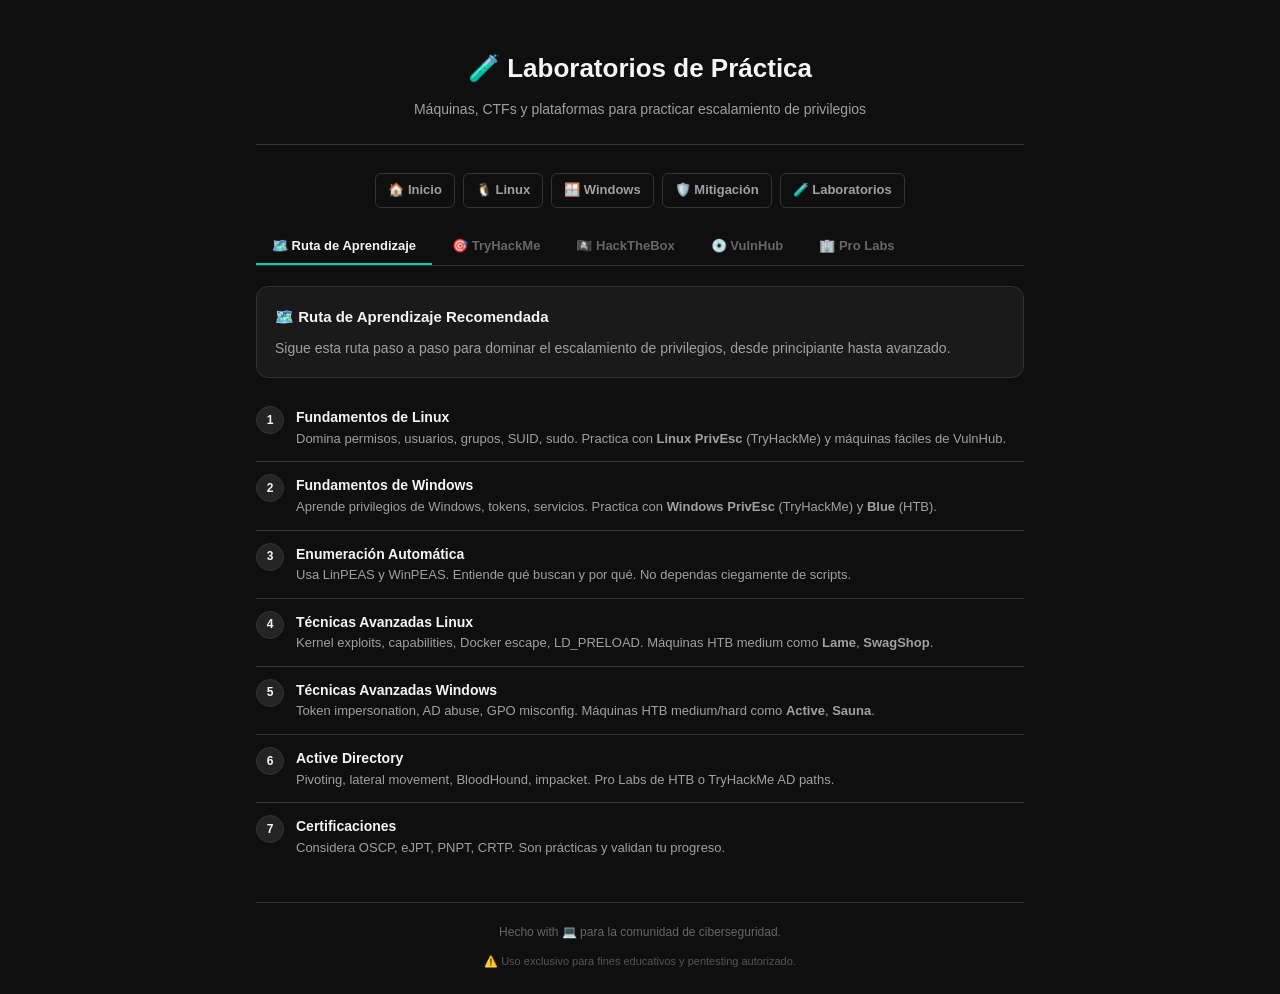
==== labs.html @ 5ee4c2f2 "Add files via upload" ====
<!DOCTYPE html>
<html lang="es">
<head>
  <meta charset="UTF-8">
  <meta name="viewport" content="width=device-width, initial-scale=1.0">
  <title>Laboratorios de Práctica — Escalamiento de Privilegios</title>
  <style>
    :root {
      --bg: #0f0f0f; --surface: #1a1a1a; --surface-2: #242424; --border: #333;
      --text-primary: #f5f5f5; --text-secondary: #a0a0a0; --text-tertiary: #666;
      --accent: #00d4aa; --danger: #ff6b6b; --warning: #f5a623; --positive: #00d4aa;
      --chart-1: #4dabf7; --chart-2: #ff6b6b; --chart-3: #51cf66; --chart-4: #be4bdb;
      --font-sans: -apple-system, BlinkMacSystemFont, "Segoe UI", Roboto, sans-serif;
      --font-mono: "SF Mono", "Fira Code", Consolas, monospace;
    }
    * { box-sizing: border-box; margin: 0; padding: 0; }
    body { font-family: var(--font-sans); background: var(--bg); color: var(--text-primary); line-height: 1.6; min-height: 100vh; }
    .container { max-width: 800px; margin: 0 auto; padding: 24px 16px; }
    .header { text-align: center; margin-bottom: 28px; padding: 24px 0; border-bottom: 1px solid var(--border); }
    .header h1 { font-size: 26px; font-weight: 800; }
    .header p { margin-top: 8px; color: var(--text-secondary); font-size: 14px; }
    .nav { display: flex; gap: 8px; justify-content: center; flex-wrap: wrap; margin-bottom: 20px; }
    .nav a { color: var(--text-secondary); text-decoration: none; font-size: 13px; font-weight: 600; padding: 6px 12px; border-radius: 6px; border: 1px solid var(--border); transition: all 0.15s; }
    .nav a:hover { color: var(--text-primary); background: var(--surface); border-color: var(--accent); }
    .card { border: 1px solid var(--border); border-radius: 12px; padding: 18px; margin-bottom: 12px; background: var(--surface); }
    .card-title { font-weight: 700; font-size: 15px; margin-bottom: 8px; display: flex; align-items: center; gap: 10px; }
    .card-desc { font-size: 14px; color: var(--text-secondary); line-height: 1.6; }
    .card code { font-family: var(--font-mono); background: var(--surface-2); padding: 2px 6px; border-radius: 4px; font-size: 12px; color: var(--accent); }
    .badge { display: inline-flex; align-items: center; gap: 4px; padding: 4px 10px; border-radius: 6px; font-size: 11px; font-weight: 700; border: 1px solid var(--border); margin-right: 4px; margin-bottom: 4px; }
    .badge-green { background: rgba(0,212,170,0.12); color: var(--positive); border-color: rgba(0,212,170,0.3); }
    .badge-orange { background: rgba(245,166,35,0.12); color: var(--warning); border-color: rgba(245,166,35,0.3); }
    .badge-red { background: rgba(255,107,107,0.12); color: var(--danger); border-color: rgba(255,107,107,0.3); }
    .badge-blue { background: rgba(77,171,247,0.12); color: var(--chart-1); border-color: rgba(77,171,247,0.3); }
    .badge-purple { background: rgba(190,75,219,0.12); color: var(--chart-4); border-color: rgba(190,75,219,0.3); }
    .lab-item { border: 1px solid var(--border); border-radius: 10px; padding: 16px; margin-bottom: 10px; background: var(--surface); transition: all 0.15s; }
    .lab-item:hover { border-color: var(--accent); }
    .lab-header { display: flex; justify-content: space-between; align-items: flex-start; margin-bottom: 8px; }
    .lab-name { font-weight: 700; font-size: 14px; }
    .lab-platform { font-size: 11px; font-weight: 600; }
    .lab-desc { font-size: 13px; color: var(--text-secondary); margin-bottom: 8px; }
    .lab-tags { display: flex; flex-wrap: wrap; gap: 4px; }
    .lab-link { color: var(--accent); text-decoration: none; font-size: 12px; font-weight: 600; }
    .lab-link:hover { text-decoration: underline; }
    .roadmap { display: flex; flex-direction: column; gap: 0; margin: 16px 0; }
    .roadmap-step { display: flex; align-items: flex-start; gap: 12px; padding: 12px 0; border-bottom: 1px solid var(--border); }
    .roadmap-step:last-child { border-bottom: none; }
    .roadmap-num { width: 28px; height: 28px; border-radius: 50%; background: var(--surface-2); border: 1px solid var(--border); display: flex; align-items: center; justify-content: center; font-size: 12px; font-weight: 700; flex-shrink: 0; }
    .roadmap-content { flex: 1; }
    .roadmap-title { font-weight: 600; font-size: 14px; }
    .roadmap-desc { font-size: 13px; color: var(--text-secondary); }
    .footer { text-align: center; margin-top: 32px; padding-top: 20px; border-top: 1px solid var(--border); color: var(--text-tertiary); font-size: 12px; }
    .footer a { color: var(--accent); text-decoration: none; }
    .footer a:hover { text-decoration: underline; }
    ::-webkit-scrollbar { width: 8px; height: 8px; }
    ::-webkit-scrollbar-track { background: var(--bg); }
    ::-webkit-scrollbar-thumb { background: var(--border); border-radius: 4px; }
    ::-webkit-scrollbar-thumb:hover { background: #444; }
    .tabs { display: flex; gap: 4px; border-bottom: 1px solid var(--border); margin-bottom: 20px; overflow-x: auto; }
    .tabs::-webkit-scrollbar { display: none; }
    .tab { padding: 10px 16px; font-size: 13px; font-weight: 600; cursor: pointer; border: none; background: transparent; color: var(--text-tertiary); white-space: nowrap; border-bottom: 2px solid transparent; transition: all 0.15s; font-family: inherit; }
    .tab:hover { color: var(--text-secondary); }
    .tab.active { color: var(--text-primary); border-bottom-color: var(--accent); }
    .panel { display: none; animation: fadeIn 0.25s ease; }
    .panel.active { display: block; }
    @keyframes fadeIn { from { opacity: 0; transform: translateY(6px); } to { opacity: 1; transform: translateY(0); } }
  </style>
</head>
<body>
  <div class="container">
    <div class="header">
      <h1>🧪 Laboratorios de Práctica</h1>
      <p>Máquinas, CTFs y plataformas para practicar escalamiento de privilegios</p>
    </div>

    <div class="nav">
      <a href="index.html">🏠 Inicio</a>
      <a href="index.html">🐧 Linux</a>
      <a href="windows-privesc.html">🪟 Windows</a>
      <a href="mitigation.html">🛡️ Mitigación</a>
      <a href="labs.html">🧪 Laboratorios</a>
    </div>

    <div class="tabs">
      <button class="tab active" onclick="switchTab('roadmap')">🗺️ Ruta de Aprendizaje</button>
      <button class="tab" onclick="switchTab('tryhackme')">🎯 TryHackMe</button>
      <button class="tab" onclick="switchTab('htb')">🏴‍☠️ HackTheBox</button>
      <button class="tab" onclick="switchTab('vulnhub')">💿 VulnHub</button>
      <button class="tab" onclick="switchTab('prolabs')">🏢 Pro Labs</button>
    </div>

    <!-- ROADMAP -->
    <div id="roadmap" class="panel active">
      <div class="card">
        <div class="card-title">🗺️ Ruta de Aprendizaje Recomendada</div>
        <div class="card-desc">Sigue esta ruta paso a paso para dominar el escalamiento de privilegios, desde principiante hasta avanzado.</div>
      </div>

      <div class="roadmap">
        <div class="roadmap-step">
          <div class="roadmap-num">1</div>
          <div class="roadmap-content">
            <div class="roadmap-title">Fundamentos de Linux</div>
            <div class="roadmap-desc">Domina permisos, usuarios, grupos, SUID, sudo. Practica con <strong>Linux PrivEsc</strong> (TryHackMe) y máquinas fáciles de VulnHub.</div>
          </div>
        </div>
        <div class="roadmap-step">
          <div class="roadmap-num">2</div>
          <div class="roadmap-content">
            <div class="roadmap-title">Fundamentos de Windows</div>
            <div class="roadmap-desc">Aprende privilegios de Windows, tokens, servicios. Practica con <strong>Windows PrivEsc</strong> (TryHackMe) y <strong>Blue</strong> (HTB).</div>
          </div>
        </div>
        <div class="roadmap-step">
          <div class="roadmap-num">3</div>
          <div class="roadmap-content">
            <div class="roadmap-title">Enumeración Automática</div>
            <div class="roadmap-desc">Usa LinPEAS y WinPEAS. Entiende qué buscan y por qué. No dependas ciegamente de scripts.</div>
          </div>
        </div>
        <div class="roadmap-step">
          <div class="roadmap-num">4</div>
          <div class="roadmap-content">
            <div class="roadmap-title">Técnicas Avanzadas Linux</div>
            <div class="roadmap-desc">Kernel exploits, capabilities, Docker escape, LD_PRELOAD. Máquinas HTB medium como <strong>Lame</strong>, <strong>SwagShop</strong>.</div>
          </div>
        </div>
        <div class="roadmap-step">
          <div class="roadmap-num">5</div>
          <div class="roadmap-content">
            <div class="roadmap-title">Técnicas Avanzadas Windows</div>
            <div class="roadmap-desc">Token impersonation, AD abuse, GPO misconfig. Máquinas HTB medium/hard como <strong>Active</strong>, <strong>Sauna</strong>.</div>
          </div>
        </div>
        <div class="roadmap-step">
          <div class="roadmap-num">6</div>
          <div class="roadmap-content">
            <div class="roadmap-title">Active Directory</div>
            <div class="roadmap-desc">Pivoting, lateral movement, BloodHound, impacket. Pro Labs de HTB o TryHackMe AD paths.</div>
          </div>
        </div>
        <div class="roadmap-step">
          <div class="roadmap-num">7</div>
          <div class="roadmap-content">
            <div class="roadmap-title">Certificaciones</div>
            <div class="roadmap-desc">Considera OSCP, eJPT, PNPT, CRTP. Son prácticas y validan tu progreso.</div>
          </div>
        </div>
      </div>
    </div>

    <!-- TRYHACKME -->
    <div id="tryhackme" class="panel">
      <div class="card">
        <div class="card-title">🎯 TryHackMe — Salas Recomendadas</div>
        <div class="card-desc">Plataforma con guías paso a paso. Ideal para principiantes e intermedios.</div>
      </div>

      <div class="lab-item">
        <div class="lab-header">
          <div class="lab-name">Linux Privilege Escalation</div>
          <span class="badge badge-green">Gratis</span>
        </div>
        <div class="lab-desc">Cubre SUID, sudo abuse, cron jobs, PATH hijacking, kernel exploits. La sala definitiva para empezar.</div>
        <div class="lab-tags">
          <span class="badge badge-green">Linux</span>
          <span class="badge badge-orange">Principiante</span>
          <a class="lab-link" href="https://tryhackme.com/room/linuxprivesc" target="_blank">→ Abrir sala</a>
        </div>
      </div>

      <div class="lab-item">
        <div class="lab-header">
          <div class="lab-name">Windows Privilege Escalation</div>
          <span class="badge badge-green">Gratis</span>
        </div>
        <div class="lab-desc">Token impersonation, unquoted service paths, AlwaysInstallElevated, kernel exploits en Windows.</div>
        <div class="lab-tags">
          <span class="badge badge-blue">Windows</span>
          <span class="badge badge-orange">Principiante</span>
          <a class="lab-link" href="https://tryhackme.com/room/windows10privesc" target="_blank">→ Abrir sala</a>
        </div>
      </div>

      <div class="lab-item">
        <div class="lab-header">
          <div class="lab-name">Sudo Security Bypass</div>
          <span class="badge badge-green">Gratis</span>
        </div>
        <div class="lab-desc">Profundiza en configuraciones inseguras de sudo y cómo abusarlas.</div>
        <div class="lab-tags">
          <span class="badge badge-green">Linux</span>
          <span class="badge badge-orange">Intermedio</span>
          <a class="lab-link" href="https://tryhackme.com/room/sudovulns" target="_blank">→ Abrir sala</a>
        </div>
      </div>

      <div class="lab-item">
        <div class="lab-header">
          <div class="lab-name">Common Linux Privesc</div>
          <span class="badge badge-green">Gratis</span>
        </div>
        <div class="lab-desc">Vectores comunes de escalamiento en Linux con escenarios prácticos.</div>
        <div class="lab-tags">
          <span class="badge badge-green">Linux</span>
          <span class="badge badge-orange">Intermedio</span>
          <a class="lab-link" href="https://tryhackme.com/room/commonlinuxprivesc" target="_blank">→ Abrir sala</a>
        </div>
      </div>

      <div class="lab-item">
        <div class="lab-header">
          <div class="lab-name">Active Directory Basics</div>
          <span class="badge badge-green">Gratis</span>
        </div>
        <div class="lab-desc">Introducción a AD, Kerberos, y escalamiento en entornos corporativos.</div>
        <div class="lab-tags">
          <span class="badge badge-blue">Windows</span>
          <span class="badge badge-purple">AD</span>
          <span class="badge badge-orange">Intermedio</span>
          <a class="lab-link" href="https://tryhackme.com/room/activedirectorybasics" target="_blank">→ Abrir sala</a>
        </div>
      </div>
    </div>

    <!-- HTB -->
    <div id="htb" class="panel">
      <div class="card">
        <div class="card-title">🏴‍☠️ HackTheBox — Máquinas Recomendadas</div>
        <div class="card-desc">Máquinas reales, sin guías. Ideal para practicar metodología propia.</div>
      </div>

      <div class="lab-item">
        <div class="lab-header">
          <div class="lab-name">Lame</div>
          <span class="badge badge-green">Easy</span>
        </div>
        <div class="lab-desc">Samba + distcc. Escalamiento vía sudo exploit clásico. Perfecta para empezar.</div>
        <div class="lab-tags">
          <span class="badge badge-green">Linux</span>
          <span class="badge badge-green">Easy</span>
          <span class="badge badge-orange">OSCP-like</span>
        </div>
      </div>

      <div class="lab-item">
        <div class="lab-header">
          <div class="lab-name">Blue</div>
          <span class="badge badge-green">Easy</span>
        </div>
        <div class="lab-desc">EternalBlue (MS17-010). Escalamiento directo a SYSTEM. Clásica de Windows.</div>
        <div class="lab-tags">
          <span class="badge badge-blue">Windows</span>
          <span class="badge badge-green">Easy</span>
          <span class="badge badge-orange">OSCP-like</span>
        </div>
      </div>

      <div class="lab-item">
        <div class="lab-header">
          <div class="lab-name">SwagShop</div>
          <span class="badge badge-orange">Easy</span>
        </div>
        <div class="lab-desc">Magento exploit → shell → escalamiento vía sudo. Buena práctica de enumeración web + privesc.</div>
        <div class="lab-tags">
          <span class="badge badge-green">Linux</span>
          <span class="badge badge-green">Easy</span>
          <span class="badge badge-orange">Web → PrivEsc</span>
        </div>
      </div>

      <div class="lab-item">
        <div class="lab-header">
          <div class="lab-name">Bastion</div>
          <span class="badge badge-orange">Easy</span>
        </div>
        <div class="lab-desc">Windows con VHD montable. Escalamiento vía SAM hashes. Creativa y educativa.</div>
        <div class="lab-tags">
          <span class="badge badge-blue">Windows</span>
          <span class="badge badge-green">Easy</span>
          <span class="badge badge-orange">OSCP-like</span>
        </div>
      </div>

      <div class="lab-item">
        <div class="lab-header">
          <div class="lab-name">Active</div>
          <span class="badge badge-orange">Medium</span>
        </div>
        <div class="lab-desc">Active Directory completo. Kerberoasting, AS-REP Roasting, DCSync. Escencial para AD.</div>
        <div class="lab-tags">
          <span class="badge badge-blue">Windows</span>
          <span class="badge badge-purple">AD</span>
          <span class="badge badge-orange">Medium</span>
        </div>
      </div>

      <div class="lab-item">
        <div class="lab-header">
          <div class="lab-name">Sauna</div>
          <span class="badge badge-orange">Easy</span>
        </div>
        <div class="lab-desc">AD con AS-REP Roasting. Escalamiento vía DCSync. Excelente para practicar impacket.</div>
        <div class="lab-tags">
          <span class="badge badge-blue">Windows</span>
          <span class="badge badge-purple">AD</span>
          <span class="badge badge-green">Easy</span>
        </div>
      </div>
    </div>

    <!-- VULNHUB -->
    <div id="vulnhub" class="panel">
      <div class="card">
        <div class="card-title">💿 VulnHub — Máquinas Locales</div>
        <div class="card-desc">Descarga máquinas vulnerables y ejecútalas en VirtualBox/VMware. Sin costo, sin límites de tiempo.</div>
      </div>

      <div class="lab-item">
        <div class="lab-header">
          <div class="lab-name">Kioptrix: Level 1 (#1)</div>
          <span class="badge badge-green">Principiante</span>
        </div>
        <div class="lab-desc">La máquina clásica para empezar. Samba trans2open + kernel exploit. Instala en VirtualBox y practica offline.</div>
        <div class="lab-tags">
          <span class="badge badge-green">Linux</span>
          <span class="badge badge-green">Principiante</span>
          <a class="lab-link" href="https://www.vulnhub.com/entry/kioptrix-level-1-1,22/" target="_blank">→ Descargar</a>
        </div>
      </div>

      <div class="lab-item">
        <div class="lab-header">
          <div class="lab-name">Kioptrix: Level 2</div>
          <span class="badge badge-orange">Intermedio</span>
        </div>
        <div class="lab-desc">SQL injection → shell → escalamiento vía kernel. Un paso más allá del nivel 1.</div>
        <div class="lab-tags">
          <span class="badge badge-green">Linux</span>
          <span class="badge badge-orange">Intermedio</span>
          <a class="lab-link" href="https://www.vulnhub.com/entry/kioptrix-level-11-2,23/" target="_blank">→ Descargar</a>
        </div>
      </div>

      <div class="lab-item">
        <div class="lab-header">
          <div class="lab-name">Mr-Robot: 1</div>
          <span class="badge badge-orange">Intermedio</span>
        </div>
        <div class="lab-desc">WordPress → shell → escalamiento vía SUDO. Basada en la serie. Muy entretenida.</div>
        <div class="lab-tags">
          <span class="badge badge-green">Linux</span>
          <span class="badge badge-orange">Intermedio</span>
          <a class="lab-link" href="https://www.vulnhub.com/entry/mr-robot-1,151/" target="_blank">→ Descargar</a>
        </div>
      </div>

      <div class="lab-item">
        <div class="lab-header">
          <div class="lab-name">Stapler: 1</div>
          <span class="badge badge-orange">Intermedio</span>
        </div>
        <div class="lab-desc">Múltiples vectores de entrada. FTP, SMB, web. Escalamiento vía SUID y sudo.</div>
        <div class="lab-tags">
          <span class="badge badge-green">Linux</span>
          <span class="badge badge-orange">Intermedio</span>
          <a class="lab-link" href="https://www.vulnhub.com/entry/stapler-1,150/" target="_blank">→ Descargar</a>
        </div>
      </div>
    </div>

    <!-- PRO LABS -->
    <div id="prolabs" class="panel">
      <div class="card">
        <div class="card-title">🏢 Pro Labs y Certificaciones</div>
        <div class="card-desc">Entornos empresariales simulados para practicar a escala real.</div>
      </div>

      <div class="lab-item">
        <div class="lab-header">
          <div class="lab-name">HackTheBox — Dante Pro Lab</div>
          <span class="badge badge-red">Pago</span>
        </div>
        <div class="lab-desc">Red empresarial simulada con múltiples segmentos. Pivoting, AD, privesc en cadena. Ideal antes de OSCP.</div>
        <div class="lab-tags">
          <span class="badge badge-green">Linux</span>
          <span class="badge badge-blue">Windows</span>
          <span class="badge badge-purple">AD</span>
          <a class="lab-link" href="https://academy.hackthebox.com/catalogue" target="_blank">→ Ver en HTB Academy</a>
        </div>
      </div>

      <div class="lab-item">
        <div class="lab-header">
          <div class="lab-name">PentesterLab — Unix Badge</div>
          <span class="badge badge-red">Pago</span>
        </div>
        <div class="lab-desc">Ejercicios guiados de escalamiento en Linux. Excelente para reforzar fundamentos con explicaciones detalladas.</div>
        <div class="lab-tags">
          <span class="badge badge-green">Linux</span>
          <span class="badge badge-orange">Intermedio</span>
          <a class="lab-link" href="https://pentesterlab.com/" target="_blank">→ Ver en PentesterLab</a>
        </div>
      </div>

      <div class="lab-item">
        <div class="lab-header">
          <div class="lab-name">PortSwigger Web Security Academy</div>
          <span class="badge badge-green">Gratis</span>
        </div>
        <div class="lab-desc">Aunque es web, muchos vectores de privesc empiezan con una RCE web. SQLi, SSTI, XXE → shell → root.</div>
        <div class="lab-tags">
          <span class="badge badge-green">Web</span>
          <span class="badge badge-orange">Todos los niveles</span>
          <a class="lab-link" href="https://portswigger.net/web-security" target="_blank">→ Abrir Academy</a>
        </div>
      </div>

      <div class="card" style="margin-top:20px">
        <div class="card-title">📜 Certificaciones Recomendadas</div>
        <div class="card-desc">Valida tu progreso con certificaciones prácticas reconocidas en la industria.</div>
        <ul style="list-style:none; padding:0; margin-top:12px">
          <li style="padding:8px 0; border-bottom:1px solid var(--border); font-size:14px"><strong>eJPT</strong> — eLearnSecurity Junior Penetration Tester. Entrada, práctico, económico.</li>
          <li style="padding:8px 0; border-bottom:1px solid var(--border); font-size:14px"><strong>PNPT</strong> — Practical Network Penetration Tester. 100% práctico, reporte real.</li>
          <li style="padding:8px 0; border-bottom:1px solid var(--border); font-size:14px"><strong>OSCP</strong> — Offensive Security Certified Professional. El estándar de la industria.</li>
          <li style="padding:8px 0; border-bottom:1px solid var(--border); font-size:14px"><strong>CRTP</strong> — Certified Red Team Professional. Especializado en Active Directory.</li>
          <li style="padding:8px 0; font-size:14px"><strong>eCPPTv3</strong> — eLearnSecurity Certified Professional Penetration Tester. Más completo que eJPT.</li>
        </ul>
      </div>
    </div>

    <div class="footer">
      <p>Hecho with 💻 para la comunidad de ciberseguridad.</p>
      <p style="margin-top:10px; font-size:11px; color:#555;">⚠️ Uso exclusivo para fines educativos y pentesting autorizado.</p>
    </div>
  </div>

  <script>
    function switchTab(tabId) {
      document.querySelectorAll('.tab').forEach(t => t.classList.remove('active'));
      document.querySelectorAll('.panel').forEach(p => p.classList.remove('active'));
      event.target.classList.add('active');
      document.getElementById(tabId).classList.add('active');
      window.scrollTo({ top: 0, behavior: 'smooth' });
    }
  </script>
</body>
</html>
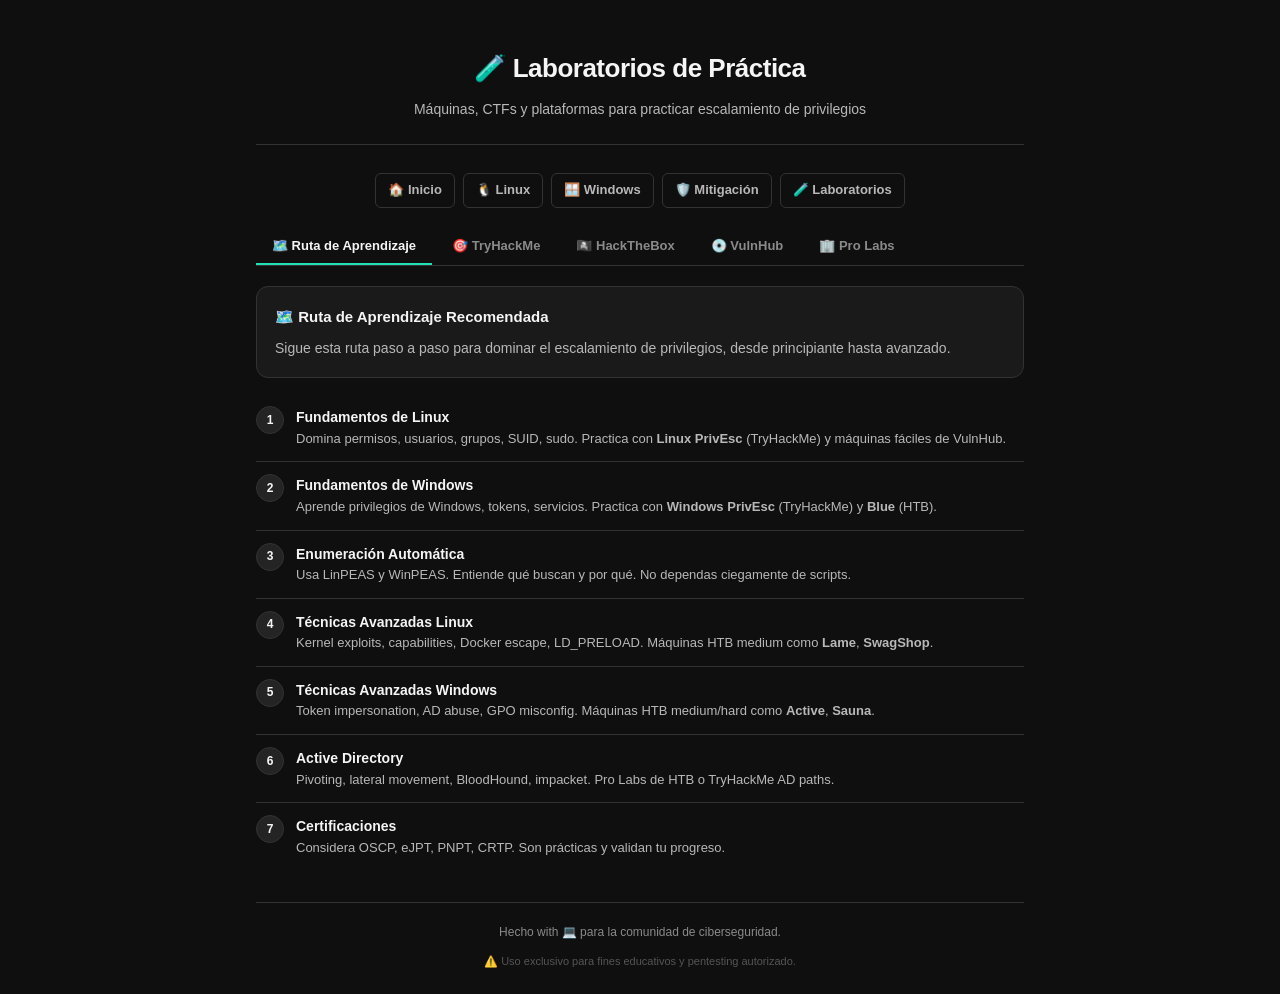
==== commit 78e125ac: "refactor(css): unifica las 4 hojas inline en assets/site.css Las 4 paginas repetian ~8 KB de CSS cad" ====
--- a/labs.html
+++ b/labs.html
@@ -4,66 +4,7 @@
   <meta charset="UTF-8">
   <meta name="viewport" content="width=device-width, initial-scale=1.0">
   <title>Laboratorios de Práctica — Escalamiento de Privilegios</title>
-  <style>
-    :root {
-      --bg: #0f0f0f; --surface: #1a1a1a; --surface-2: #242424; --border: #333;
-      --text-primary: #f5f5f5; --text-secondary: #a0a0a0; --text-tertiary: #666;
-      --accent: #00d4aa; --danger: #ff6b6b; --warning: #f5a623; --positive: #00d4aa;
-      --chart-1: #4dabf7; --chart-2: #ff6b6b; --chart-3: #51cf66; --chart-4: #be4bdb;
-      --font-sans: -apple-system, BlinkMacSystemFont, "Segoe UI", Roboto, sans-serif;
-      --font-mono: "SF Mono", "Fira Code", Consolas, monospace;
-    }
-    * { box-sizing: border-box; margin: 0; padding: 0; }
-    body { font-family: var(--font-sans); background: var(--bg); color: var(--text-primary); line-height: 1.6; min-height: 100vh; }
-    .container { max-width: 800px; margin: 0 auto; padding: 24px 16px; }
-    .header { text-align: center; margin-bottom: 28px; padding: 24px 0; border-bottom: 1px solid var(--border); }
-    .header h1 { font-size: 26px; font-weight: 800; }
-    .header p { margin-top: 8px; color: var(--text-secondary); font-size: 14px; }
-    .nav { display: flex; gap: 8px; justify-content: center; flex-wrap: wrap; margin-bottom: 20px; }
-    .nav a { color: var(--text-secondary); text-decoration: none; font-size: 13px; font-weight: 600; padding: 6px 12px; border-radius: 6px; border: 1px solid var(--border); transition: all 0.15s; }
-    .nav a:hover { color: var(--text-primary); background: var(--surface); border-color: var(--accent); }
-    .card { border: 1px solid var(--border); border-radius: 12px; padding: 18px; margin-bottom: 12px; background: var(--surface); }
-    .card-title { font-weight: 700; font-size: 15px; margin-bottom: 8px; display: flex; align-items: center; gap: 10px; }
-    .card-desc { font-size: 14px; color: var(--text-secondary); line-height: 1.6; }
-    .card code { font-family: var(--font-mono); background: var(--surface-2); padding: 2px 6px; border-radius: 4px; font-size: 12px; color: var(--accent); }
-    .badge { display: inline-flex; align-items: center; gap: 4px; padding: 4px 10px; border-radius: 6px; font-size: 11px; font-weight: 700; border: 1px solid var(--border); margin-right: 4px; margin-bottom: 4px; }
-    .badge-green { background: rgba(0,212,170,0.12); color: var(--positive); border-color: rgba(0,212,170,0.3); }
-    .badge-orange { background: rgba(245,166,35,0.12); color: var(--warning); border-color: rgba(245,166,35,0.3); }
-    .badge-red { background: rgba(255,107,107,0.12); color: var(--danger); border-color: rgba(255,107,107,0.3); }
-    .badge-blue { background: rgba(77,171,247,0.12); color: var(--chart-1); border-color: rgba(77,171,247,0.3); }
-    .badge-purple { background: rgba(190,75,219,0.12); color: var(--chart-4); border-color: rgba(190,75,219,0.3); }
-    .lab-item { border: 1px solid var(--border); border-radius: 10px; padding: 16px; margin-bottom: 10px; background: var(--surface); transition: all 0.15s; }
-    .lab-item:hover { border-color: var(--accent); }
-    .lab-header { display: flex; justify-content: space-between; align-items: flex-start; margin-bottom: 8px; }
-    .lab-name { font-weight: 700; font-size: 14px; }
-    .lab-platform { font-size: 11px; font-weight: 600; }
-    .lab-desc { font-size: 13px; color: var(--text-secondary); margin-bottom: 8px; }
-    .lab-tags { display: flex; flex-wrap: wrap; gap: 4px; }
-    .lab-link { color: var(--accent); text-decoration: none; font-size: 12px; font-weight: 600; }
-    .lab-link:hover { text-decoration: underline; }
-    .roadmap { display: flex; flex-direction: column; gap: 0; margin: 16px 0; }
-    .roadmap-step { display: flex; align-items: flex-start; gap: 12px; padding: 12px 0; border-bottom: 1px solid var(--border); }
-    .roadmap-step:last-child { border-bottom: none; }
-    .roadmap-num { width: 28px; height: 28px; border-radius: 50%; background: var(--surface-2); border: 1px solid var(--border); display: flex; align-items: center; justify-content: center; font-size: 12px; font-weight: 700; flex-shrink: 0; }
-    .roadmap-content { flex: 1; }
-    .roadmap-title { font-weight: 600; font-size: 14px; }
-    .roadmap-desc { font-size: 13px; color: var(--text-secondary); }
-    .footer { text-align: center; margin-top: 32px; padding-top: 20px; border-top: 1px solid var(--border); color: var(--text-tertiary); font-size: 12px; }
-    .footer a { color: var(--accent); text-decoration: none; }
-    .footer a:hover { text-decoration: underline; }
-    ::-webkit-scrollbar { width: 8px; height: 8px; }
-    ::-webkit-scrollbar-track { background: var(--bg); }
-    ::-webkit-scrollbar-thumb { background: var(--border); border-radius: 4px; }
-    ::-webkit-scrollbar-thumb:hover { background: #444; }
-    .tabs { display: flex; gap: 4px; border-bottom: 1px solid var(--border); margin-bottom: 20px; overflow-x: auto; }
-    .tabs::-webkit-scrollbar { display: none; }
-    .tab { padding: 10px 16px; font-size: 13px; font-weight: 600; cursor: pointer; border: none; background: transparent; color: var(--text-tertiary); white-space: nowrap; border-bottom: 2px solid transparent; transition: all 0.15s; font-family: inherit; }
-    .tab:hover { color: var(--text-secondary); }
-    .tab.active { color: var(--text-primary); border-bottom-color: var(--accent); }
-    .panel { display: none; animation: fadeIn 0.25s ease; }
-    .panel.active { display: block; }
-    @keyframes fadeIn { from { opacity: 0; transform: translateY(6px); } to { opacity: 1; transform: translateY(0); } }
-  </style>
+  <link rel="stylesheet" href="assets/site.css?v=20261110">
 </head>
 <body>
   <div class="container">
--- a/assets/site.css
+++ b/assets/site.css
@@ -0,0 +1,247 @@
+/* ==========================================================================
+   Escalamiento de Privilegios — hoja de estilos única
+   Reemplaza los 4 bloques <style> inline (index, labs, mitigation,
+   windows-privesc) que habían divergido entre sí.
+
+   Tokens de contraste: WCAG AA (>= 4.5:1) sobre --bg y --surface.
+   Los ~100 style="" inline que quedan en el markup son deuda de Fase 2;
+   por eso el CSP habilita style-src-attr 'unsafe-inline'.
+   ========================================================================== */
+
+:root {
+  --bg: #0f0f0f;
+  --surface: #1a1a1a;
+  --surface-2: #242424;
+  --border: #333;
+  --text-primary: #f5f5f5;
+  --text-secondary: #b8b8b8;   /* 8.6:1 sobre --bg (antes #a0a0a0 / 7.3:1) */
+  --text-tertiary: #8a8a8a;    /* 5.4:1 sobre --bg, 4.9:1 sobre --surface (antes #666 / 3.3:1) */
+  --accent: #22e0b8;
+  --accent-dim: rgba(34, 224, 184, 0.12);
+  --danger: #ff6b6b;
+  --danger-dim: rgba(255, 107, 107, 0.12);
+  --warning: #f5a623;
+  --warning-dim: rgba(245, 166, 35, 0.12);
+  --positive: #22e0b8;
+  --positive-dim: rgba(34, 224, 184, 0.12);
+  --chart-1: #4dabf7;
+  --chart-2: #ff6b6b;
+  --chart-3: #51cf66;
+  --chart-4: #be4bdb;
+  --font-sans: -apple-system, BlinkMacSystemFont, "Segoe UI", Roboto, "Helvetica Neue", Arial, sans-serif;
+  --font-mono: "SF Mono", "Fira Code", "Cascadia Code", Consolas, monospace;
+  --radius-sm: 6px;
+  --radius: 10px;
+  --radius-lg: 12px;
+}
+
+* { box-sizing: border-box; margin: 0; padding: 0; }
+
+body {
+  font-family: var(--font-sans);
+  background: var(--bg);
+  color: var(--text-primary);
+  line-height: 1.6;
+  min-height: 100vh;
+}
+
+.container { max-width: 800px; margin: 0 auto; padding: 24px 16px; }
+
+/* Header ------------------------------------------------------------------ */
+.header { text-align: center; margin-bottom: 28px; padding: 24px 0; border-bottom: 1px solid var(--border); }
+.header h1 { font-size: 26px; font-weight: 800; letter-spacing: -0.5px; }
+.header p { margin-top: 8px; color: var(--text-secondary); font-size: 14px; }
+.header .badge-row { margin-top: 12px; display: flex; justify-content: center; gap: 8px; flex-wrap: wrap; }
+
+.badge {
+  display: inline-flex; align-items: center; gap: 4px;
+  padding: 4px 10px; border-radius: var(--radius-sm); font-size: 11px; font-weight: 700;
+  border: 1px solid var(--border);
+}
+.badge-green { background: var(--positive-dim); color: var(--positive); border-color: rgba(34, 224, 184, 0.3); }
+.badge-orange { background: var(--warning-dim); color: var(--warning); border-color: rgba(245, 166, 35, 0.3); }
+.badge-red { background: var(--danger-dim); color: var(--danger); border-color: rgba(255, 107, 107, 0.3); }
+.badge-blue { background: rgba(77, 171, 247, 0.12); color: var(--chart-1); border-color: rgba(77, 171, 247, 0.3); }
+.badge-purple { background: rgba(190, 75, 219, 0.12); color: var(--chart-4); border-color: rgba(190, 75, 219, 0.3); }
+
+/* Nav --------------------------------------------------------------------- */
+.nav { display: flex; gap: 8px; justify-content: center; flex-wrap: wrap; margin-bottom: 20px; }
+.nav a {
+  color: var(--text-secondary); text-decoration: none; font-size: 13px; font-weight: 600;
+  padding: 6px 12px; border-radius: var(--radius-sm); border: 1px solid var(--border);
+  transition: color 0.15s, background-color 0.15s, border-color 0.15s;
+}
+.nav a:hover { color: var(--text-primary); background: var(--surface); border-color: var(--accent); }
+.nav a[aria-current="page"] { color: var(--text-primary); border-color: var(--accent); background: var(--accent-dim); }
+
+/* Tabs -------------------------------------------------------------------- */
+.tabs { display: flex; gap: 4px; border-bottom: 1px solid var(--border); margin-bottom: 20px; overflow-x: auto; scrollbar-width: none; }
+.tabs::-webkit-scrollbar { display: none; }
+.tab {
+  padding: 10px 16px; font-size: 13px; font-weight: 600; cursor: pointer;
+  border: none; background: transparent; color: var(--text-tertiary);
+  white-space: nowrap; border-bottom: 2px solid transparent;
+  transition: color 0.15s, border-color 0.15s; font-family: inherit;
+}
+.tab:hover { color: var(--text-secondary); }
+.tab.active { color: var(--text-primary); border-bottom-color: var(--accent); }
+
+/* Panels ------------------------------------------------------------------ */
+.panel { display: none; animation: fadeIn 0.25s ease; }
+.panel.active { display: block; }
+@keyframes fadeIn { from { opacity: 0; transform: translateY(6px); } to { opacity: 1; transform: translateY(0); } }
+
+/* Cards ------------------------------------------------------------------- */
+.card {
+  border: 1px solid var(--border); border-radius: var(--radius-lg); padding: 18px;
+  margin-bottom: 12px; background: var(--surface);
+}
+.card-title { font-weight: 700; font-size: 15px; margin-bottom: 8px; display: flex; align-items: center; gap: 10px; }
+.card-desc { font-size: 14px; color: var(--text-secondary); line-height: 1.6; }
+.card code {
+  font-family: var(--font-mono); background: var(--surface-2);
+  padding: 2px 6px; border-radius: 4px; font-size: 12px; color: var(--accent);
+}
+
+/* Grid -------------------------------------------------------------------- */
+.grid-2 { display: grid; grid-template-columns: 1fr 1fr; gap: 12px; }
+@media (max-width: 600px) { .grid-2 { grid-template-columns: 1fr; } }
+
+/* Terminal ---------------------------------------------------------------- */
+.terminal {
+  background: #080808; border-radius: var(--radius); padding: 16px;
+  font-family: var(--font-mono); font-size: 12.5px; line-height: 1.7;
+  overflow-x: auto; margin: 12px 0; border: 1px solid #1a1a1a;
+}
+.terminal .cmd { color: #e0e0e0; }
+.terminal .out { color: #888; }
+.terminal .root { color: var(--danger); font-weight: 600; }
+.terminal .comment { color: #7f7f7f; font-style: italic; }  /* 5.1:1 (antes #555 / 2.7:1) */
+
+/* Accordion --------------------------------------------------------------- */
+.accordion { border: 1px solid var(--border); border-radius: var(--radius); overflow: hidden; margin-bottom: 10px; background: var(--surface); }
+.acc-header {
+  padding: 14px 16px; cursor: pointer; display: flex; justify-content: space-between;
+  align-items: center; font-weight: 600; font-size: 13.5px; background: transparent;
+  transition: background-color 0.15s; user-select: none;
+}
+.acc-header:hover { background: var(--surface-2); }
+.acc-body { max-height: 0; overflow: hidden; transition: max-height 0.35s ease; padding: 0 16px; }
+.acc-body.open { max-height: 1600px; padding: 0 16px 16px; }  /* 800px recortaba en mobile */
+.acc-icon { transition: transform 0.25s; color: var(--text-tertiary); font-size: 11px; }
+.acc-header.open .acc-icon { transform: rotate(180deg); }
+
+/* Buttons ----------------------------------------------------------------- */
+.btn {
+  padding: 10px 18px; border-radius: 8px; border: 1px solid var(--border);
+  background: var(--surface-2); color: var(--text-primary); font-size: 13px;
+  font-weight: 600; cursor: pointer; transition: background-color 0.15s, opacity 0.15s; font-family: inherit;
+}
+.btn:hover { background: var(--border); }
+.btn-primary { background: var(--accent); color: #000; border-color: var(--accent); }
+.btn-primary:hover { opacity: 0.85; background: var(--accent); }
+.btn-block { display: block; width: 100%; text-align: left; margin-bottom: 8px; }
+
+/* Quiz -------------------------------------------------------------------- */
+.quiz-option {
+  display: block; width: 100%; text-align: left; padding: 12px 16px;
+  margin-bottom: 8px; border: 1px solid var(--border); border-radius: 8px;
+  background: var(--surface); cursor: pointer; font-size: 13.5px;
+  transition: border-color 0.15s, background-color 0.15s; color: var(--text-primary); font-family: inherit;
+}
+.quiz-option:hover { border-color: var(--accent); background: var(--surface-2); }
+.quiz-option.correct { border-color: var(--positive); background: var(--positive-dim); }
+.quiz-option.wrong { border-color: var(--danger); background: var(--danger-dim); }
+.quiz-option:disabled { cursor: not-allowed; opacity: 0.7; }
+
+/* Progress ---------------------------------------------------------------- */
+.progress { display: flex; gap: 4px; margin-bottom: 16px; }
+.progress-step { flex: 1; height: 4px; border-radius: 2px; background: var(--border); transition: background-color 0.3s; }
+.progress-step.done { background: var(--accent); }
+
+/* Checklist --------------------------------------------------------------- */
+.checklist-item {
+  display: flex; align-items: flex-start; gap: 12px; padding: 10px 0;
+  font-size: 14px; cursor: pointer; border-bottom: 1px solid var(--border);
+}
+.checklist-item:last-child { border-bottom: none; }
+.checklist-item input { width: 18px; height: 18px; margin-top: 2px; accent-color: var(--accent); cursor: pointer; flex-shrink: 0; }
+.checklist-item.checked { text-decoration: line-through; color: var(--text-tertiary); }
+
+/* Lists ------------------------------------------------------------------- */
+.num-list { list-style: none; padding: 0; }
+.num-list li { padding: 10px 0; border-bottom: 1px solid var(--border); font-size: 14px; display: flex; align-items: flex-start; gap: 10px; }
+.num-list li:last-child { border-bottom: none; }
+.num-list .num { font-family: var(--font-mono); font-variant-numeric: tabular-nums; color: var(--text-tertiary); min-width: 24px; font-weight: 600; }
+
+/* Tags -------------------------------------------------------------------- */
+.tag {
+  display: inline-flex; align-items: center; gap: 4px; padding: 3px 8px;
+  border-radius: var(--radius-sm); font-size: 11px; font-weight: 600;
+  margin-right: 4px; margin-bottom: 4px; border: 1px solid var(--border);
+}
+
+/* Labs -------------------------------------------------------------------- */
+.lab-item { border: 1px solid var(--border); border-radius: var(--radius); padding: 16px; margin-bottom: 10px; background: var(--surface); transition: border-color 0.15s; }
+.lab-item:hover { border-color: var(--accent); }
+.lab-header { display: flex; justify-content: space-between; align-items: flex-start; margin-bottom: 8px; gap: 12px; }
+.lab-name { font-weight: 700; font-size: 14px; }
+.lab-platform { font-size: 11px; font-weight: 600; }
+.lab-desc { font-size: 13px; color: var(--text-secondary); margin-bottom: 8px; }
+.lab-tags { display: flex; flex-wrap: wrap; gap: 4px; }
+.lab-link { color: var(--accent); text-decoration: none; font-size: 12px; font-weight: 600; }
+.lab-link:hover { text-decoration: underline; }
+
+.roadmap { display: flex; flex-direction: column; gap: 0; margin: 16px 0; }
+.roadmap-step { display: flex; align-items: flex-start; gap: 12px; padding: 12px 0; border-bottom: 1px solid var(--border); }
+.roadmap-step:last-child { border-bottom: none; }
+.roadmap-num {
+  width: 28px; height: 28px; border-radius: 50%; background: var(--surface-2);
+  border: 1px solid var(--border); display: flex; align-items: center; justify-content: center;
+  font-size: 12px; font-weight: 700; flex-shrink: 0;
+}
+.roadmap-content { flex: 1; }
+.roadmap-title { font-weight: 600; font-size: 14px; }
+.roadmap-desc { font-size: 13px; color: var(--text-secondary); }
+
+/* Severity (mitigation) --------------------------------------------------- */
+.severity { display: inline-block; width: 8px; height: 8px; border-radius: 50%; margin-right: 6px; }
+.sev-high { background: var(--danger); }
+.sev-med { background: var(--warning); }
+.sev-low { background: var(--positive); }
+
+/* Result / warning -------------------------------------------------------- */
+.result-card { text-align: center; padding: 32px; }
+.result-emoji { font-size: 48px; margin-bottom: 12px; }
+.result-title { font-size: 20px; font-weight: 700; margin-bottom: 8px; }
+.warning-box {
+  border: 1px solid rgba(255, 107, 107, 0.3); background: var(--danger-dim);
+  border-radius: var(--radius); padding: 14px; font-size: 13px; color: var(--danger);
+}
+
+/* Footer ------------------------------------------------------------------ */
+.footer { text-align: center; margin-top: 32px; padding-top: 20px; border-top: 1px solid var(--border); color: var(--text-tertiary); font-size: 12px; }
+.footer a { color: var(--accent); text-decoration: none; }
+.footer a:hover { text-decoration: underline; }
+.footer p + p { margin-top: 6px; }
+.footer-disclaimer { margin-top: 10px; font-size: 11px; }
+.footer-author { margin-top: 20px; padding-top: 16px; border-top: 1px solid var(--border); }
+.footer-name { font-weight: 700; color: var(--text-primary); font-size: 13px; }
+.footer-role { font-size: 12px; }
+.footer-location { font-size: 12px; }
+.footer-social { margin-top: 10px; display: flex; justify-content: center; gap: 6px; flex-wrap: wrap; }
+.footer-social img { display: block; height: 20px; width: auto; }
+
+/* Scrollbar --------------------------------------------------------------- */
+::-webkit-scrollbar { width: 8px; height: 8px; }
+::-webkit-scrollbar-track { background: var(--bg); }
+::-webkit-scrollbar-thumb { background: var(--border); border-radius: 4px; }
+::-webkit-scrollbar-thumb:hover { background: #444; }
+
+/* Focus visible ----------------------------------------------------------- */
+:focus-visible { outline: 2px solid var(--accent); outline-offset: 2px; border-radius: 4px; }
+
+/* Reduced motion ---------------------------------------------------------- */
+@media (prefers-reduced-motion: reduce) {
+  *, *::before, *::after { animation-duration: 0.01ms !important; animation-iteration-count: 1 !important; transition-duration: 0.01ms !important; scroll-behavior: auto !important; }
+}
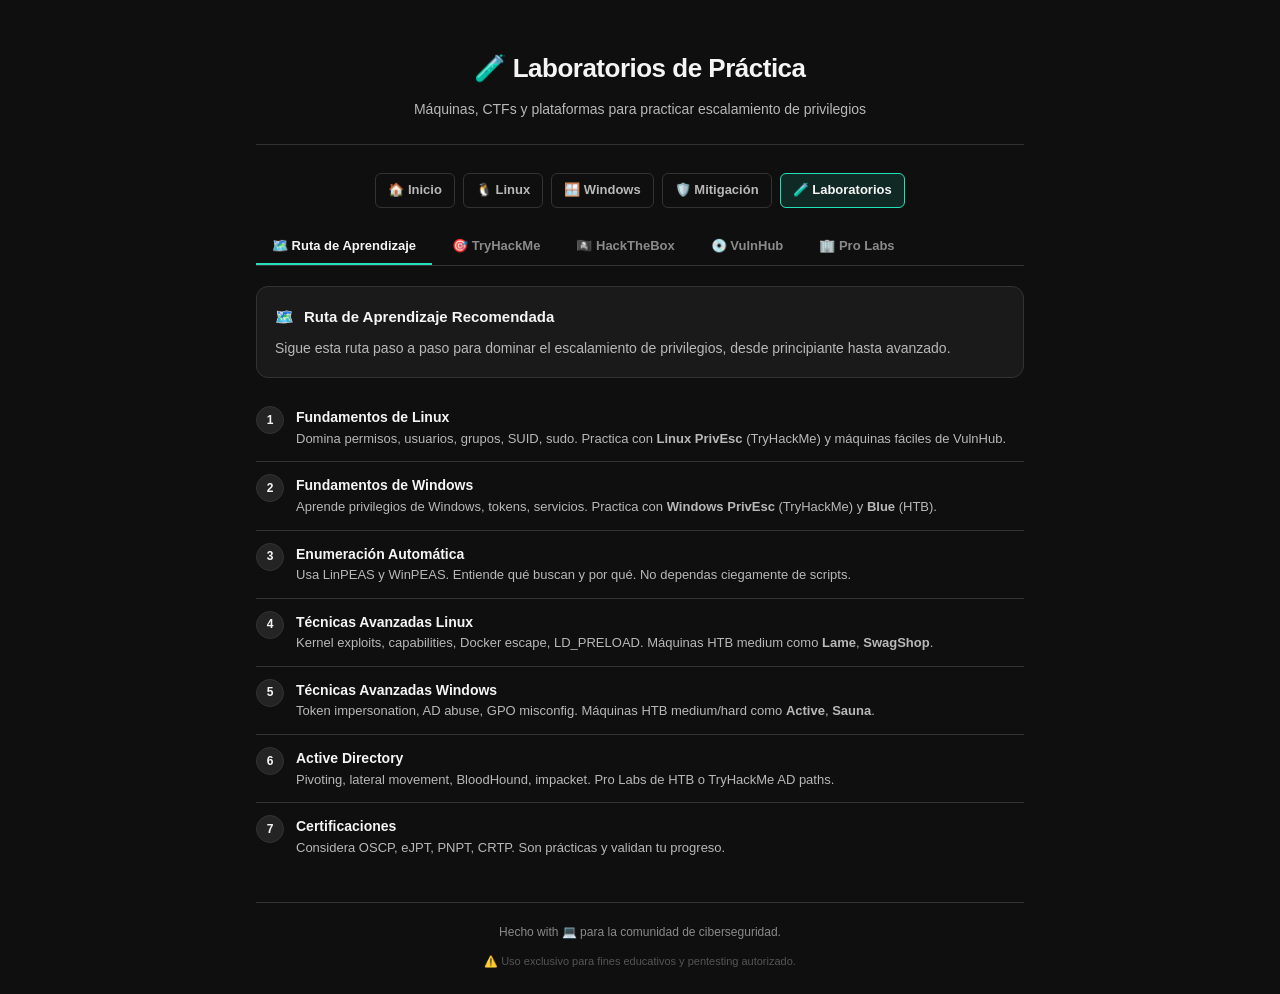
==== commit 947da5a3: "feat(a11y): encabezados h2/h3, nav semantico y emojis aria-hidden - Los 40 titulos de tarjeta eran <" ====
--- a/labs.html
+++ b/labs.html
@@ -3,36 +3,55 @@
 <head>
   <meta charset="UTF-8">
   <meta name="viewport" content="width=device-width, initial-scale=1.0">
-  <title>Laboratorios de Práctica — Escalamiento de Privilegios</title>
+  <title>Laboratorios de Práctica - Escalamiento de Privilegios</title>
+  <meta name="description" content="Laboratorios guiados y salas de TryHackMe y HackTheBox para practicar escalamiento de privilegios en Linux y Windows, con ruta de aprendizaje paso a paso.">
+  <link rel="canonical" href="https://escalamiento-privilegios.lucaslean1806.workers.dev/labs">
+  <link rel="icon" href="assets/favicon.svg" type="image/svg+xml">
+  <meta name="theme-color" content="#0f0f0f">
+  <meta property="og:type" content="website">
+  <meta property="og:site_name" content="Escalamiento de Privilegios">
+  <meta property="og:locale" content="es_AR">
+  <meta property="og:title" content="Laboratorios de Práctica - Escalamiento de Privilegios">
+  <meta property="og:description" content="Laboratorios guiados y salas de TryHackMe y HackTheBox para practicar escalamiento de privilegios en Linux y Windows, con ruta de aprendizaje paso a paso.">
+  <meta property="og:url" content="https://escalamiento-privilegios.lucaslean1806.workers.dev/labs">
+  <meta property="og:image" content="https://escalamiento-privilegios.lucaslean1806.workers.dev/assets/og.png">
+  <meta property="og:image:type" content="image/png">
+  <meta property="og:image:width" content="1200">
+  <meta property="og:image:height" content="630">
+  <meta property="og:image:alt" content="Laboratorios y salas de práctica para escalamiento de privilegios">
+  <meta name="twitter:card" content="summary_large_image">
+  <meta name="twitter:title" content="Laboratorios de Práctica - Escalamiento de Privilegios">
+  <meta name="twitter:description" content="Laboratorios guiados y salas de TryHackMe y HackTheBox para practicar escalamiento de privilegios en Linux y Windows, con ruta de aprendizaje paso a paso.">
+  <meta name="twitter:image" content="https://escalamiento-privilegios.lucaslean1806.workers.dev/assets/og.png">
   <link rel="stylesheet" href="assets/site.css?v=20261110">
 </head>
 <body>
   <div class="container">
     <div class="header">
-      <h1>🧪 Laboratorios de Práctica</h1>
+      <h1><span aria-hidden="true">🧪</span> Laboratorios de Práctica</h1>
       <p>Máquinas, CTFs y plataformas para practicar escalamiento de privilegios</p>
     </div>
 
-    <div class="nav">
-      <a href="index.html">🏠 Inicio</a>
-      <a href="index.html">🐧 Linux</a>
-      <a href="windows-privesc.html">🪟 Windows</a>
-      <a href="mitigation.html">🛡️ Mitigación</a>
-      <a href="labs.html">🧪 Laboratorios</a>
-    </div>
+    <nav class="nav" aria-label="Secciones">
+      <a href="index.html"><span aria-hidden="true">🏠</span> Inicio</a>
+      <a href="index.html"><span aria-hidden="true">🐧</span> Linux</a>
+      <a href="windows-privesc.html"><span aria-hidden="true">🪟</span> Windows</a>
+      <a href="mitigation.html"><span aria-hidden="true">🛡️</span> Mitigación</a>
+      <a href="labs.html" aria-current="page"><span aria-hidden="true">🧪</span> Laboratorios</a>
+    </nav>
 
     <div class="tabs">
-      <button class="tab active" onclick="switchTab('roadmap')">🗺️ Ruta de Aprendizaje</button>
-      <button class="tab" onclick="switchTab('tryhackme')">🎯 TryHackMe</button>
-      <button class="tab" onclick="switchTab('htb')">🏴‍☠️ HackTheBox</button>
-      <button class="tab" onclick="switchTab('vulnhub')">💿 VulnHub</button>
-      <button class="tab" onclick="switchTab('prolabs')">🏢 Pro Labs</button>
+      <button class="tab active" data-tab="roadmap"><span aria-hidden="true">🗺️</span> Ruta de Aprendizaje</button>
+      <button class="tab" data-tab="tryhackme"><span aria-hidden="true">🎯</span> TryHackMe</button>
+      <button class="tab" data-tab="htb"><span aria-hidden="true">🏴‍☠️</span> HackTheBox</button>
+      <button class="tab" data-tab="vulnhub"><span aria-hidden="true">💿</span> VulnHub</button>
+      <button class="tab" data-tab="prolabs"><span aria-hidden="true">🏢</span> Pro Labs</button>
     </div>
 
     <!-- ROADMAP -->
     <div id="roadmap" class="panel active">
       <div class="card">
-        <div class="card-title">🗺️ Ruta de Aprendizaje Recomendada</div>
+        <h2 class="card-title"><span aria-hidden="true">🗺️</span> Ruta de Aprendizaje Recomendada</h2>
         <div class="card-desc">Sigue esta ruta paso a paso para dominar el escalamiento de privilegios, desde principiante hasta avanzado.</div>
       </div>
 
@@ -92,13 +111,13 @@
     <!-- TRYHACKME -->
     <div id="tryhackme" class="panel">
       <div class="card">
-        <div class="card-title">🎯 TryHackMe — Salas Recomendadas</div>
+        <h2 class="card-title"><span aria-hidden="true">🎯</span> TryHackMe — Salas Recomendadas</h2>
         <div class="card-desc">Plataforma con guías paso a paso. Ideal para principiantes e intermedios.</div>
       </div>
 
       <div class="lab-item">
         <div class="lab-header">
-          <div class="lab-name">Linux Privilege Escalation</div>
+          <h3 class="lab-name">Linux Privilege Escalation</h3>
           <span class="badge badge-green">Gratis</span>
         </div>
         <div class="lab-desc">Cubre SUID, sudo abuse, cron jobs, PATH hijacking, kernel exploits. La sala definitiva para empezar.</div>
@@ -111,7 +130,7 @@
 
       <div class="lab-item">
         <div class="lab-header">
-          <div class="lab-name">Windows Privilege Escalation</div>
+          <h3 class="lab-name">Windows Privilege Escalation</h3>
           <span class="badge badge-green">Gratis</span>
         </div>
         <div class="lab-desc">Token impersonation, unquoted service paths, AlwaysInstallElevated, kernel exploits en Windows.</div>
@@ -124,7 +143,7 @@
 
       <div class="lab-item">
         <div class="lab-header">
-          <div class="lab-name">Sudo Security Bypass</div>
+          <h3 class="lab-name">Sudo Security Bypass</h3>
           <span class="badge badge-green">Gratis</span>
         </div>
         <div class="lab-desc">Profundiza en configuraciones inseguras de sudo y cómo abusarlas.</div>
@@ -137,7 +156,7 @@
 
       <div class="lab-item">
         <div class="lab-header">
-          <div class="lab-name">Common Linux Privesc</div>
+          <h3 class="lab-name">Common Linux Privesc</h3>
           <span class="badge badge-green">Gratis</span>
         </div>
         <div class="lab-desc">Vectores comunes de escalamiento en Linux con escenarios prácticos.</div>
@@ -150,7 +169,7 @@
 
       <div class="lab-item">
         <div class="lab-header">
-          <div class="lab-name">Active Directory Basics</div>
+          <h3 class="lab-name">Active Directory Basics</h3>
           <span class="badge badge-green">Gratis</span>
         </div>
         <div class="lab-desc">Introducción a AD, Kerberos, y escalamiento en entornos corporativos.</div>
@@ -166,13 +185,13 @@
     <!-- HTB -->
     <div id="htb" class="panel">
       <div class="card">
-        <div class="card-title">🏴‍☠️ HackTheBox — Máquinas Recomendadas</div>
+        <h2 class="card-title"><span aria-hidden="true">🏴‍☠️</span> HackTheBox — Máquinas Recomendadas</h2>
         <div class="card-desc">Máquinas reales, sin guías. Ideal para practicar metodología propia.</div>
       </div>
 
       <div class="lab-item">
         <div class="lab-header">
-          <div class="lab-name">Lame</div>
+          <h3 class="lab-name">Lame</h3>
           <span class="badge badge-green">Easy</span>
         </div>
         <div class="lab-desc">Samba + distcc. Escalamiento vía sudo exploit clásico. Perfecta para empezar.</div>
@@ -185,7 +204,7 @@
 
       <div class="lab-item">
         <div class="lab-header">
-          <div class="lab-name">Blue</div>
+          <h3 class="lab-name">Blue</h3>
           <span class="badge badge-green">Easy</span>
         </div>
         <div class="lab-desc">EternalBlue (MS17-010). Escalamiento directo a SYSTEM. Clásica de Windows.</div>
@@ -198,7 +217,7 @@
 
       <div class="lab-item">
         <div class="lab-header">
-          <div class="lab-name">SwagShop</div>
+          <h3 class="lab-name">SwagShop</h3>
           <span class="badge badge-orange">Easy</span>
         </div>
         <div class="lab-desc">Magento exploit → shell → escalamiento vía sudo. Buena práctica de enumeración web + privesc.</div>
@@ -211,7 +230,7 @@
 
       <div class="lab-item">
         <div class="lab-header">
-          <div class="lab-name">Bastion</div>
+          <h3 class="lab-name">Bastion</h3>
           <span class="badge badge-orange">Easy</span>
         </div>
         <div class="lab-desc">Windows con VHD montable. Escalamiento vía SAM hashes. Creativa y educativa.</div>
@@ -224,7 +243,7 @@
 
       <div class="lab-item">
         <div class="lab-header">
-          <div class="lab-name">Active</div>
+          <h3 class="lab-name">Active</h3>
           <span class="badge badge-orange">Medium</span>
         </div>
         <div class="lab-desc">Active Directory completo. Kerberoasting, AS-REP Roasting, DCSync. Escencial para AD.</div>
@@ -237,7 +256,7 @@
 
       <div class="lab-item">
         <div class="lab-header">
-          <div class="lab-name">Sauna</div>
+          <h3 class="lab-name">Sauna</h3>
           <span class="badge badge-orange">Easy</span>
         </div>
         <div class="lab-desc">AD con AS-REP Roasting. Escalamiento vía DCSync. Excelente para practicar impacket.</div>
@@ -252,13 +271,13 @@
     <!-- VULNHUB -->
     <div id="vulnhub" class="panel">
       <div class="card">
-        <div class="card-title">💿 VulnHub — Máquinas Locales</div>
+        <h2 class="card-title"><span aria-hidden="true">💿</span> VulnHub — Máquinas Locales</h2>
         <div class="card-desc">Descarga máquinas vulnerables y ejecútalas en VirtualBox/VMware. Sin costo, sin límites de tiempo.</div>
       </div>
 
       <div class="lab-item">
         <div class="lab-header">
-          <div class="lab-name">Kioptrix: Level 1 (#1)</div>
+          <h3 class="lab-name">Kioptrix: Level 1 (#1)</h3>
           <span class="badge badge-green">Principiante</span>
         </div>
         <div class="lab-desc">La máquina clásica para empezar. Samba trans2open + kernel exploit. Instala en VirtualBox y practica offline.</div>
@@ -271,7 +290,7 @@
 
       <div class="lab-item">
         <div class="lab-header">
-          <div class="lab-name">Kioptrix: Level 2</div>
+          <h3 class="lab-name">Kioptrix: Level 2</h3>
           <span class="badge badge-orange">Intermedio</span>
         </div>
         <div class="lab-desc">SQL injection → shell → escalamiento vía kernel. Un paso más allá del nivel 1.</div>
@@ -284,7 +303,7 @@
 
       <div class="lab-item">
         <div class="lab-header">
-          <div class="lab-name">Mr-Robot: 1</div>
+          <h3 class="lab-name">Mr-Robot: 1</h3>
           <span class="badge badge-orange">Intermedio</span>
         </div>
         <div class="lab-desc">WordPress → shell → escalamiento vía SUDO. Basada en la serie. Muy entretenida.</div>
@@ -297,7 +316,7 @@
 
       <div class="lab-item">
         <div class="lab-header">
-          <div class="lab-name">Stapler: 1</div>
+          <h3 class="lab-name">Stapler: 1</h3>
           <span class="badge badge-orange">Intermedio</span>
         </div>
         <div class="lab-desc">Múltiples vectores de entrada. FTP, SMB, web. Escalamiento vía SUID y sudo.</div>
@@ -312,13 +331,13 @@
     <!-- PRO LABS -->
     <div id="prolabs" class="panel">
       <div class="card">
-        <div class="card-title">🏢 Pro Labs y Certificaciones</div>
+        <h2 class="card-title"><span aria-hidden="true">🏢</span> Pro Labs y Certificaciones</h2>
         <div class="card-desc">Entornos empresariales simulados para practicar a escala real.</div>
       </div>
 
       <div class="lab-item">
         <div class="lab-header">
-          <div class="lab-name">HackTheBox — Dante Pro Lab</div>
+          <h3 class="lab-name">HackTheBox — Dante Pro Lab</h3>
           <span class="badge badge-red">Pago</span>
         </div>
         <div class="lab-desc">Red empresarial simulada con múltiples segmentos. Pivoting, AD, privesc en cadena. Ideal antes de OSCP.</div>
@@ -332,7 +351,7 @@
 
       <div class="lab-item">
         <div class="lab-header">
-          <div class="lab-name">PentesterLab — Unix Badge</div>
+          <h3 class="lab-name">PentesterLab — Unix Badge</h3>
           <span class="badge badge-red">Pago</span>
         </div>
         <div class="lab-desc">Ejercicios guiados de escalamiento en Linux. Excelente para reforzar fundamentos con explicaciones detalladas.</div>
@@ -345,7 +364,7 @@
 
       <div class="lab-item">
         <div class="lab-header">
-          <div class="lab-name">PortSwigger Web Security Academy</div>
+          <h3 class="lab-name">PortSwigger Web Security Academy</h3>
           <span class="badge badge-green">Gratis</span>
         </div>
         <div class="lab-desc">Aunque es web, muchos vectores de privesc empiezan con una RCE web. SQLi, SSTI, XXE → shell → root.</div>
@@ -357,7 +376,7 @@
       </div>
 
       <div class="card" style="margin-top:20px">
-        <div class="card-title">📜 Certificaciones Recomendadas</div>
+        <h2 class="card-title"><span aria-hidden="true">📜</span> Certificaciones Recomendadas</h2>
         <div class="card-desc">Valida tu progreso con certificaciones prácticas reconocidas en la industria.</div>
         <ul style="list-style:none; padding:0; margin-top:12px">
           <li style="padding:8px 0; border-bottom:1px solid var(--border); font-size:14px"><strong>eJPT</strong> — eLearnSecurity Junior Penetration Tester. Entrada, práctico, económico.</li>
@@ -370,19 +389,10 @@
     </div>
 
     <div class="footer">
-      <p>Hecho with 💻 para la comunidad de ciberseguridad.</p>
-      <p style="margin-top:10px; font-size:11px; color:#555;">⚠️ Uso exclusivo para fines educativos y pentesting autorizado.</p>
+      <p>Hecho with <span aria-hidden="true">💻</span> para la comunidad de ciberseguridad.</p>
+      <p style="margin-top:10px; font-size:11px; color:#555;"><span aria-hidden="true">⚠️</span> Uso exclusivo para fines educativos y pentesting autorizado.</p>
     </div>
   </div>
-
-  <script>
-    function switchTab(tabId) {
-      document.querySelectorAll('.tab').forEach(t => t.classList.remove('active'));
-      document.querySelectorAll('.panel').forEach(p => p.classList.remove('active'));
-      event.target.classList.add('active');
-      document.getElementById(tabId).classList.add('active');
-      window.scrollTo({ top: 0, behavior: 'smooth' });
-    }
-  </script>
+  <script src="assets/site.js?v=20261110" defer></script>
 </body>
 </html>
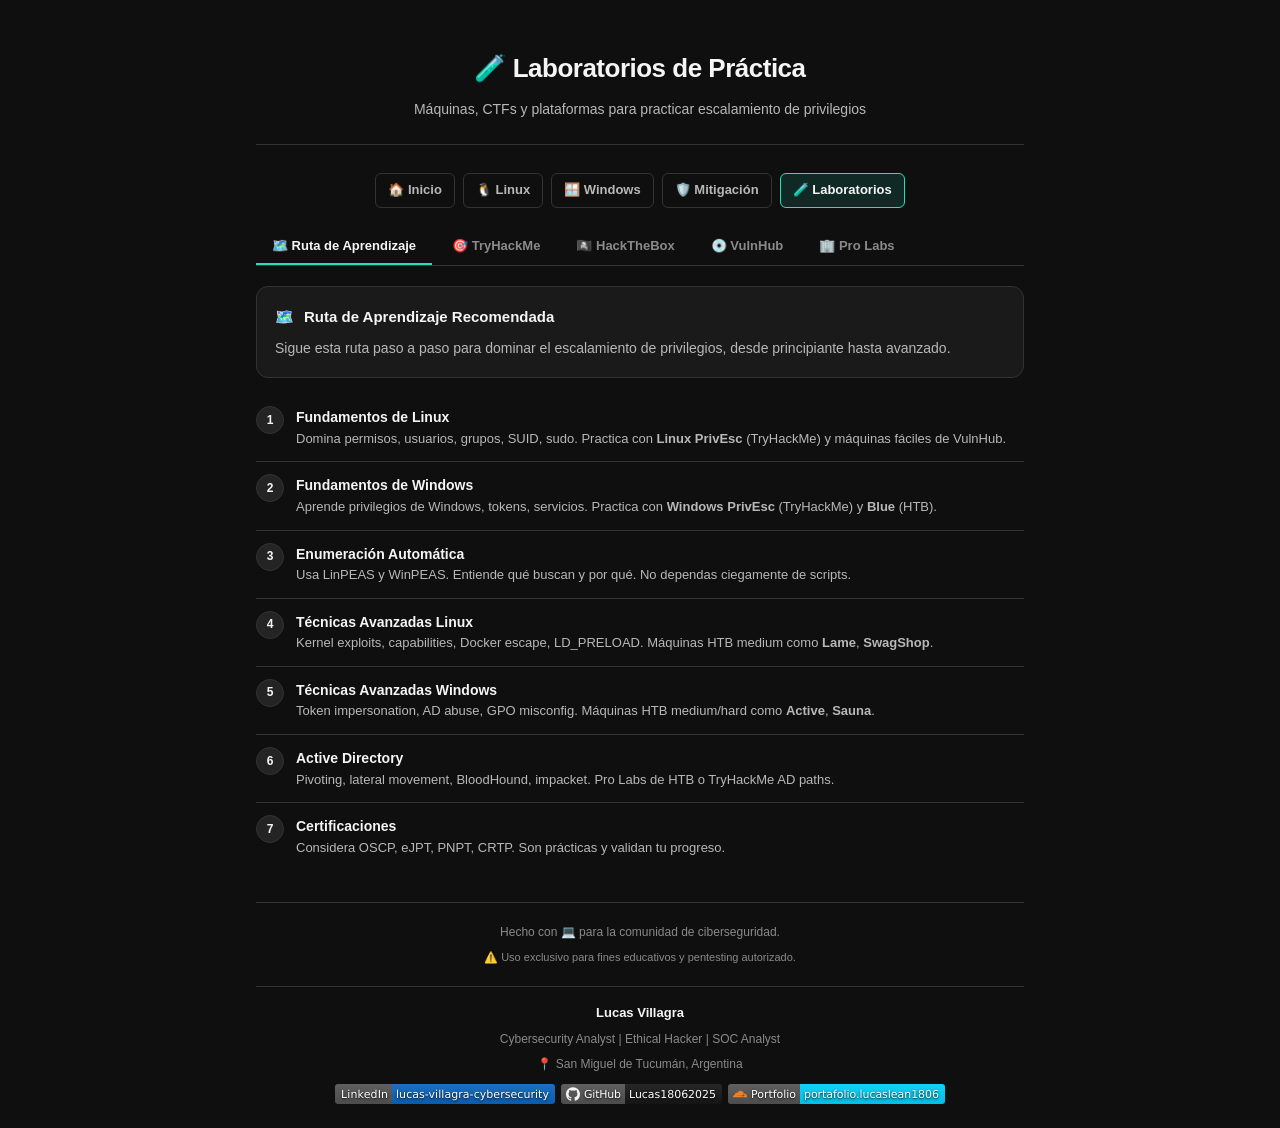
==== commit 102deaad: "feat(ui): links sin .html, footer unico y badges self-hosted - Los links internos apuntaban a *.html" ====
--- a/labs.html
+++ b/labs.html
@@ -33,11 +33,11 @@
     </div>
 
     <nav class="nav" aria-label="Secciones">
-      <a href="index.html"><span aria-hidden="true">🏠</span> Inicio</a>
-      <a href="index.html"><span aria-hidden="true">🐧</span> Linux</a>
-      <a href="windows-privesc.html"><span aria-hidden="true">🪟</span> Windows</a>
-      <a href="mitigation.html"><span aria-hidden="true">🛡️</span> Mitigación</a>
-      <a href="labs.html" aria-current="page"><span aria-hidden="true">🧪</span> Laboratorios</a>
+      <a href="./"><span aria-hidden="true">🏠</span> Inicio</a>
+      <a href="./"><span aria-hidden="true">🐧</span> Linux</a>
+      <a href="windows-privesc"><span aria-hidden="true">🪟</span> Windows</a>
+      <a href="mitigation"><span aria-hidden="true">🛡️</span> Mitigación</a>
+      <a href="labs" aria-current="page"><span aria-hidden="true">🧪</span> Laboratorios</a>
     </nav>
 
     <div class="tabs">
@@ -124,7 +124,7 @@
         <div class="lab-tags">
           <span class="badge badge-green">Linux</span>
           <span class="badge badge-orange">Principiante</span>
-          <a class="lab-link" href="https://tryhackme.com/room/linuxprivesc" target="_blank">→ Abrir sala</a>
+          <a class="lab-link" href="https://tryhackme.com/room/linuxprivesc" target="_blank" rel="noopener">→ Abrir sala</a>
         </div>
       </div>
 
@@ -137,7 +137,7 @@
         <div class="lab-tags">
           <span class="badge badge-blue">Windows</span>
           <span class="badge badge-orange">Principiante</span>
-          <a class="lab-link" href="https://tryhackme.com/room/windows10privesc" target="_blank">→ Abrir sala</a>
+          <a class="lab-link" href="https://tryhackme.com/room/windows10privesc" target="_blank" rel="noopener">→ Abrir sala</a>
         </div>
       </div>
 
@@ -150,7 +150,7 @@
         <div class="lab-tags">
           <span class="badge badge-green">Linux</span>
           <span class="badge badge-orange">Intermedio</span>
-          <a class="lab-link" href="https://tryhackme.com/room/sudovulns" target="_blank">→ Abrir sala</a>
+          <a class="lab-link" href="https://tryhackme.com/room/sudovulns" target="_blank" rel="noopener">→ Abrir sala</a>
         </div>
       </div>
 
@@ -163,7 +163,7 @@
         <div class="lab-tags">
           <span class="badge badge-green">Linux</span>
           <span class="badge badge-orange">Intermedio</span>
-          <a class="lab-link" href="https://tryhackme.com/room/commonlinuxprivesc" target="_blank">→ Abrir sala</a>
+          <a class="lab-link" href="https://tryhackme.com/room/commonlinuxprivesc" target="_blank" rel="noopener">→ Abrir sala</a>
         </div>
       </div>
 
@@ -177,7 +177,7 @@
           <span class="badge badge-blue">Windows</span>
           <span class="badge badge-purple">AD</span>
           <span class="badge badge-orange">Intermedio</span>
-          <a class="lab-link" href="https://tryhackme.com/room/activedirectorybasics" target="_blank">→ Abrir sala</a>
+          <a class="lab-link" href="https://tryhackme.com/room/activedirectorybasics" target="_blank" rel="noopener">→ Abrir sala</a>
         </div>
       </div>
     </div>
@@ -284,7 +284,7 @@
         <div class="lab-tags">
           <span class="badge badge-green">Linux</span>
           <span class="badge badge-green">Principiante</span>
-          <a class="lab-link" href="https://www.vulnhub.com/entry/kioptrix-level-1-1,22/" target="_blank">→ Descargar</a>
+          <a class="lab-link" href="https://www.vulnhub.com/entry/kioptrix-level-1-1,22/" target="_blank" rel="noopener">→ Descargar</a>
         </div>
       </div>
 
@@ -297,7 +297,7 @@
         <div class="lab-tags">
           <span class="badge badge-green">Linux</span>
           <span class="badge badge-orange">Intermedio</span>
-          <a class="lab-link" href="https://www.vulnhub.com/entry/kioptrix-level-11-2,23/" target="_blank">→ Descargar</a>
+          <a class="lab-link" href="https://www.vulnhub.com/entry/kioptrix-level-11-2,23/" target="_blank" rel="noopener">→ Descargar</a>
         </div>
       </div>
 
@@ -310,7 +310,7 @@
         <div class="lab-tags">
           <span class="badge badge-green">Linux</span>
           <span class="badge badge-orange">Intermedio</span>
-          <a class="lab-link" href="https://www.vulnhub.com/entry/mr-robot-1,151/" target="_blank">→ Descargar</a>
+          <a class="lab-link" href="https://www.vulnhub.com/entry/mr-robot-1,151/" target="_blank" rel="noopener">→ Descargar</a>
         </div>
       </div>
 
@@ -323,7 +323,7 @@
         <div class="lab-tags">
           <span class="badge badge-green">Linux</span>
           <span class="badge badge-orange">Intermedio</span>
-          <a class="lab-link" href="https://www.vulnhub.com/entry/stapler-1,150/" target="_blank">→ Descargar</a>
+          <a class="lab-link" href="https://www.vulnhub.com/entry/stapler-1,150/" target="_blank" rel="noopener">→ Descargar</a>
         </div>
       </div>
     </div>
@@ -345,7 +345,7 @@
           <span class="badge badge-green">Linux</span>
           <span class="badge badge-blue">Windows</span>
           <span class="badge badge-purple">AD</span>
-          <a class="lab-link" href="https://academy.hackthebox.com/catalogue" target="_blank">→ Ver en HTB Academy</a>
+          <a class="lab-link" href="https://academy.hackthebox.com/catalogue" target="_blank" rel="noopener">→ Ver en HTB Academy</a>
         </div>
       </div>
 
@@ -358,7 +358,7 @@
         <div class="lab-tags">
           <span class="badge badge-green">Linux</span>
           <span class="badge badge-orange">Intermedio</span>
-          <a class="lab-link" href="https://pentesterlab.com/" target="_blank">→ Ver en PentesterLab</a>
+          <a class="lab-link" href="https://pentesterlab.com/" target="_blank" rel="noopener">→ Ver en PentesterLab</a>
         </div>
       </div>
 
@@ -371,7 +371,7 @@
         <div class="lab-tags">
           <span class="badge badge-green">Web</span>
           <span class="badge badge-orange">Todos los niveles</span>
-          <a class="lab-link" href="https://portswigger.net/web-security" target="_blank">→ Abrir Academy</a>
+          <a class="lab-link" href="https://portswigger.net/web-security" target="_blank" rel="noopener">→ Abrir Academy</a>
         </div>
       </div>
 
@@ -389,10 +389,21 @@
     </div>
 
     <div class="footer">
-      <p>Hecho with <span aria-hidden="true">💻</span> para la comunidad de ciberseguridad.</p>
-      <p style="margin-top:10px; font-size:11px; color:#555;"><span aria-hidden="true">⚠️</span> Uso exclusivo para fines educativos y pentesting autorizado.</p>
+      <p>Hecho con <span aria-hidden="true">💻</span> para la comunidad de ciberseguridad.</p>
+      <p class="footer-disclaimer"><span aria-hidden="true">⚠️</span> Uso exclusivo para fines educativos y pentesting autorizado.</p>
+
+      <div class="footer-author">
+        <p class="footer-name">Lucas Villagra</p>
+        <p class="footer-role">Cybersecurity Analyst | Ethical Hacker | SOC Analyst</p>
+        <p class="footer-location"><span aria-hidden="true">📍</span> San Miguel de Tucumán, Argentina</p>
+        <div class="footer-social">
+          <a href="https://linkedin.com/in/lucas-villagra-cybersecurity" target="_blank" rel="noopener"><img src="assets/badges/linkedin.svg" alt="LinkedIn" width="220" height="20"></a>
+          <a href="https://github.com/Lucas18062025" target="_blank" rel="noopener"><img src="assets/badges/github.svg" alt="GitHub" width="161" height="20"></a>
+          <a href="https://portafolio.lucaslean1806.workers.dev/" target="_blank" rel="noopener"><img src="assets/badges/portfolio.svg" alt="Portafolio" width="217" height="20"></a>
+        </div>
+      </div>
     </div>
   </div>
   <script src="assets/site.js?v=20261110" defer></script>
 </body>
-</html>+</html>
--- a/assets/site.css
+++ b/assets/site.css
@@ -224,6 +224,7 @@
 .footer a { color: var(--accent); text-decoration: none; }
 .footer a:hover { text-decoration: underline; }
 .footer p + p { margin-top: 6px; }
+.footer-resources { margin-top: 6px; }
 .footer-disclaimer { margin-top: 10px; font-size: 11px; }
 .footer-author { margin-top: 20px; padding-top: 16px; border-top: 1px solid var(--border); }
 .footer-name { font-weight: 700; color: var(--text-primary); font-size: 13px; }
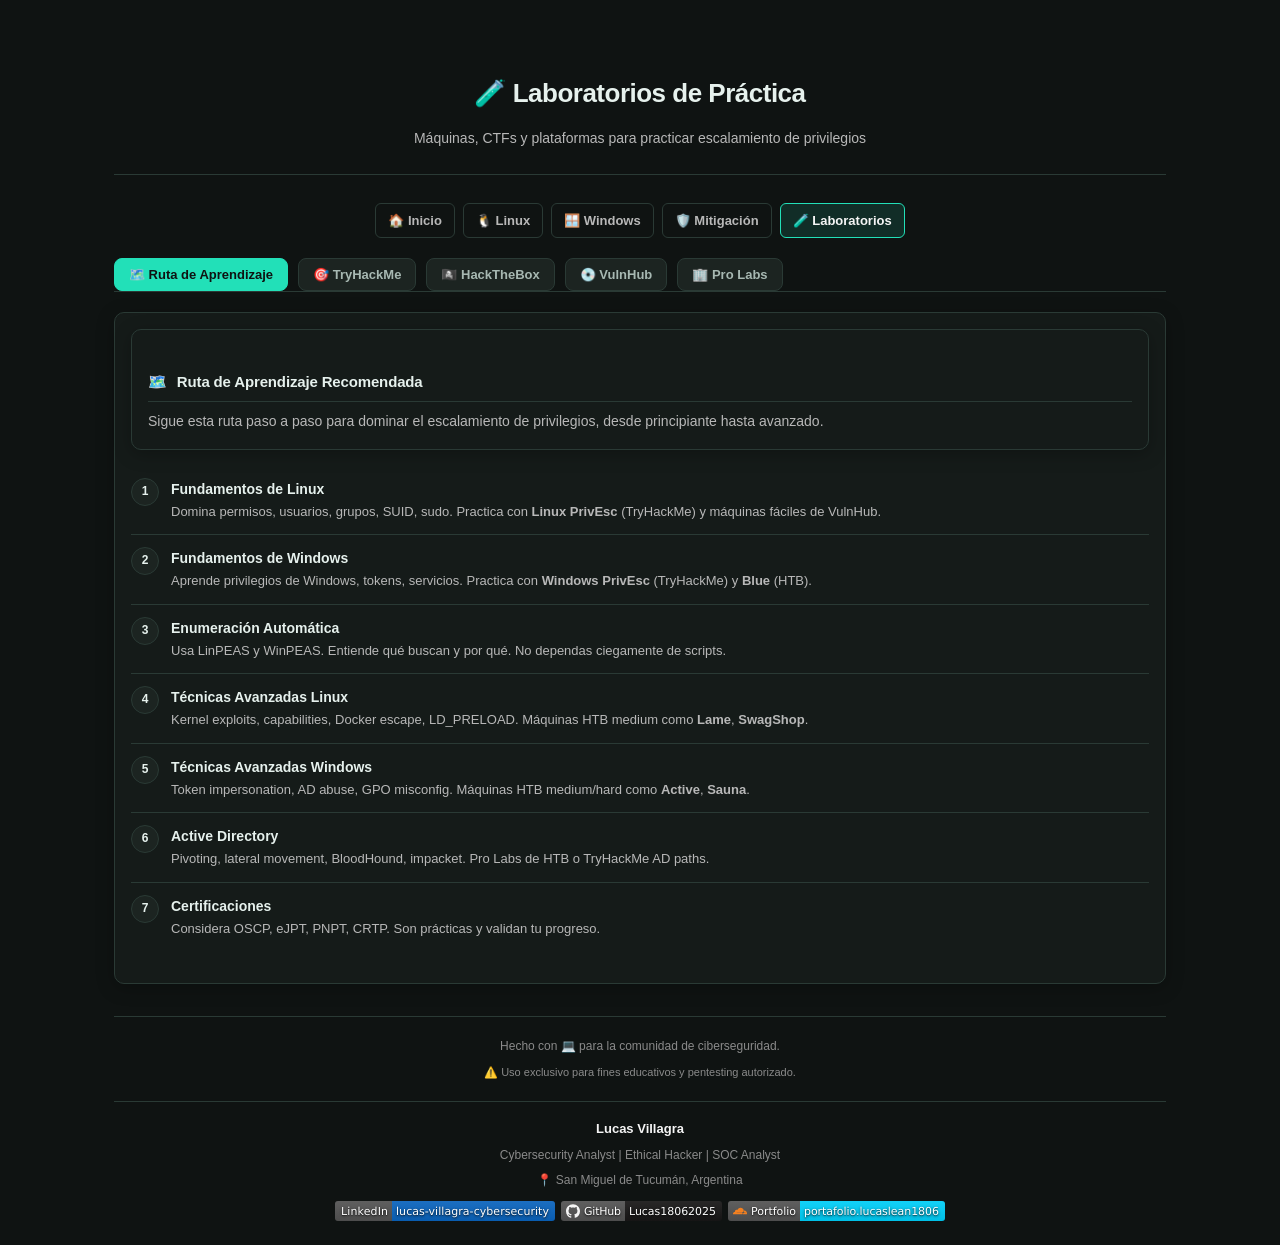
==== commit 3f1ef7c7: "feat: improve accessibility, visual experience and responsive design" ====
--- a/labs.html
+++ b/labs.html
@@ -23,9 +23,10 @@
   <meta name="twitter:title" content="Laboratorios de Práctica - Escalamiento de Privilegios">
   <meta name="twitter:description" content="Laboratorios guiados y salas de TryHackMe y HackTheBox para practicar escalamiento de privilegios en Linux y Windows, con ruta de aprendizaje paso a paso.">
   <meta name="twitter:image" content="https://escalamiento-privilegios.lucaslean1806.workers.dev/assets/og.png">
-  <link rel="stylesheet" href="assets/site.css?v=20261110">
+  <link rel="stylesheet" href="assets/site.css?v=20261122">
 </head>
 <body>
+<a class="skip-link" href="#basics">Saltar al contenido principal</a>
   <div class="container">
     <div class="header">
       <h1><span aria-hidden="true">🧪</span> Laboratorios de Práctica</h1>
@@ -40,8 +41,8 @@
       <a href="labs" aria-current="page"><span aria-hidden="true">🧪</span> Laboratorios</a>
     </nav>
 
-    <div class="tabs">
-      <button class="tab active" data-tab="roadmap"><span aria-hidden="true">🗺️</span> Ruta de Aprendizaje</button>
+    <div class="tabs" role="tablist">
+      <button class="tab active" data-tab="roadmap" aria-selected="true" tabindex="0"><span aria-hidden="true">🗺️</span> Ruta de Aprendizaje</button>
       <button class="tab" data-tab="tryhackme"><span aria-hidden="true">🎯</span> TryHackMe</button>
       <button class="tab" data-tab="htb"><span aria-hidden="true">🏴‍☠️</span> HackTheBox</button>
       <button class="tab" data-tab="vulnhub"><span aria-hidden="true">💿</span> VulnHub</button>
@@ -404,6 +405,6 @@
       </div>
     </div>
   </div>
-  <script src="assets/site.js?v=20261110" defer></script>
+  <script src="assets/site.js?v=20261122" defer></script>
 </body>
 </html>
--- a/assets/site.css
+++ b/assets/site.css
@@ -246,3 +246,127 @@
 @media (prefers-reduced-motion: reduce) {
   *, *::before, *::after { animation-duration: 0.01ms !important; animation-iteration-count: 1 !important; transition-duration: 0.01ms !important; scroll-behavior: auto !important; }
 }
+
+/* === Accesibilidad: skip link y foco visible === */
+.skip-link {
+  position: absolute;
+  left: -9999px;
+  top: 8px;
+  z-index: 1000;
+  padding: 8px 12px;
+  background: #22e0b8;
+  color: #0f0f0f;
+  border-radius: 6px;
+  font-weight: 700;
+  text-decoration: none;
+}
+.skip-link:focus { left: 8px; }
+*:focus-visible { outline: 2px solid #22e0b8; outline-offset: 2px; }
+
+/* === Mejoras visuales Fase B === */
+pre, code {
+  font-family: Consolas, 'Cascadia Code', monospace;
+  font-size: 0.92em;
+}
+pre {
+  background: #0b1210;
+  border: 1px solid #1f3a33;
+  border-radius: 8px;
+  padding: 12px 14px;
+  overflow-x: auto;
+  line-height: 1.5;
+}
+.tab {
+  transition: background-color 120ms ease, color 120ms ease;
+}
+.btn-block {
+  transition: transform 80ms ease, box-shadow 120ms ease;
+}
+.btn-block:hover {
+  transform: translateY(-1px);
+}
+
+/* === Fase B: Rediseño visual integral === */
+:root {
+  --bg: #0f1312;
+  --surface: #151b19;
+  --surface-2: #1c2421;
+  --accent: #22e0b8;
+  --text: #e6f1ed;
+  --muted: #a7b8b2;
+  --border: #2a3a35;
+  --radius: 10px;
+  --space-1: 8px;
+  --space-2: 12px;
+  --space-3: 16px;
+  --space-4: 24px;
+  --space-5: 32px;
+}
+
+body {
+  background: var(--bg);
+  color: var(--text);
+  font-size: 16px;
+  line-height: 1.65;
+}
+
+h1, h2, h3 {
+  color: var(--text);
+  letter-spacing: -0.01em;
+  margin-top: var(--space-4);
+  margin-bottom: var(--space-2);
+}
+
+h1 { font-size: clamp(1.8rem, 4vw, 2.6rem); }
+h2 { font-size: clamp(1.4rem, 3vw, 2rem); border-bottom: 1px solid var(--border); padding-bottom: 6px; }
+h3 { font-size: 1.15rem; color: var(--accent); }
+
+.container { max-width: 1100px; margin: 0 auto; padding: var(--space-4); }
+
+.card, .panel {
+  background: var(--surface);
+  border: 1px solid var(--border);
+  border-radius: var(--radius);
+  padding: var(--space-3);
+  margin-bottom: var(--space-3);
+  box-shadow: 0 4px 18px rgba(0,0,0,0.25);
+}
+
+.tab {
+  background: var(--surface-2);
+  color: var(--muted);
+  border: 1px solid var(--border);
+  border-radius: 8px;
+  padding: 8px 14px;
+  margin-right: 6px;
+  cursor: pointer;
+}
+.tab.active {
+  background: var(--accent);
+  color: #0f1312;
+  border-color: var(--accent);
+  font-weight: 700;
+}
+
+pre, code { border-radius: 8px; }
+pre { background: #0a0f0d; border: 1px solid var(--border); padding: var(--space-3); }
+
+.warning, .note {
+  border-left: 4px solid var(--accent);
+  background: var(--surface-2);
+  padding: var(--space-2) var(--space-3);
+  border-radius: 6px;
+  margin: var(--space-2) 0;
+}
+
+@media (max-width: 768px) {
+  .container { padding: var(--space-2); }
+  .tabs { display: flex; flex-wrap: wrap; gap: 6px; }
+  .tab { flex: 1 1 auto; text-align: center; }
+  pre { font-size: 0.85em; }
+}
+
+@media (max-width: 480px) {
+  body { font-size: 15px; }
+  h1 { font-size: 1.6rem; }
+}
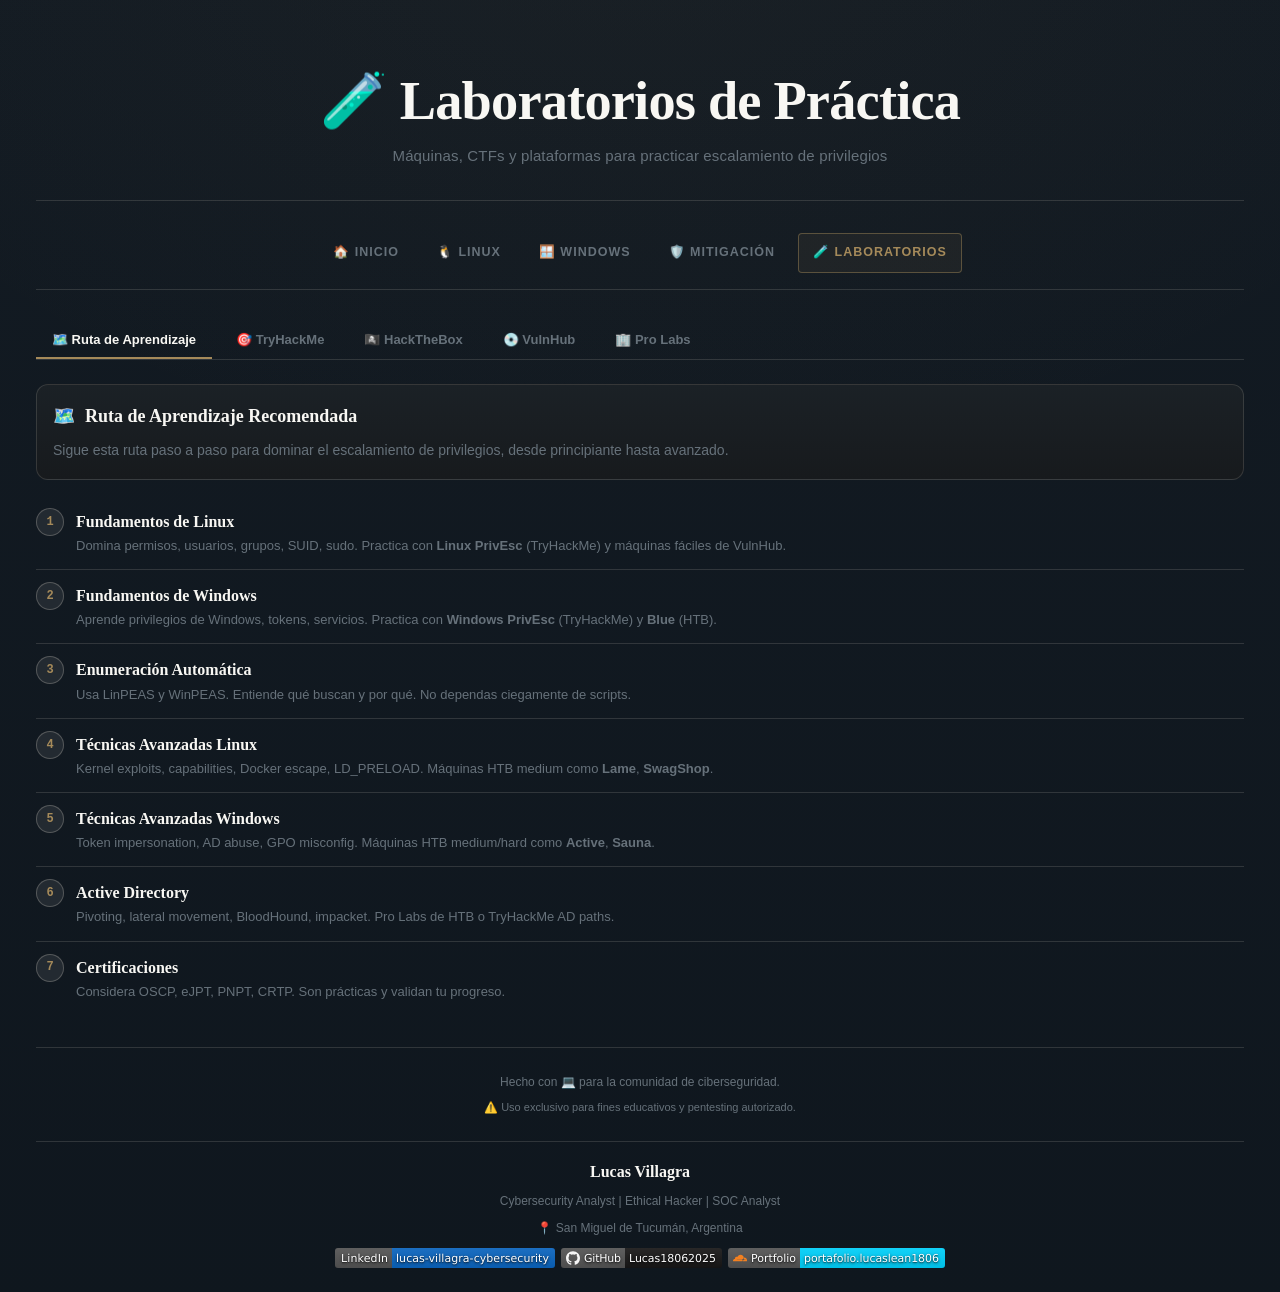
==== commit 9f861e4f: "feat(ui): apply Old Money cinematic editorial redesign" ====
--- a/labs.html
+++ b/labs.html
@@ -23,7 +23,7 @@
   <meta name="twitter:title" content="Laboratorios de Práctica - Escalamiento de Privilegios">
   <meta name="twitter:description" content="Laboratorios guiados y salas de TryHackMe y HackTheBox para practicar escalamiento de privilegios en Linux y Windows, con ruta de aprendizaje paso a paso.">
   <meta name="twitter:image" content="https://escalamiento-privilegios.lucaslean1806.workers.dev/assets/og.png">
-  <link rel="stylesheet" href="assets/site.css?v=20261122">
+  <link rel="stylesheet" href="assets/site.css?v=20261123">
 </head>
 <body>
 <a class="skip-link" href="#basics">Saltar al contenido principal</a>
@@ -405,6 +405,6 @@
       </div>
     </div>
   </div>
-  <script src="assets/site.js?v=20261122" defer></script>
+  <script src="assets/site.js?v=20261123" defer></script>
 </body>
 </html>
--- a/assets/site.css
+++ b/assets/site.css
@@ -1,372 +1,397 @@
 /* ==========================================================================
-   Escalamiento de Privilegios — hoja de estilos única
-   Reemplaza los 4 bloques <style> inline (index, labs, mitigation,
-   windows-privesc) que habían divergido entre sí.
-
-   Tokens de contraste: WCAG AA (>= 4.5:1) sobre --bg y --surface.
-   Los ~100 style="" inline que quedan en el markup son deuda de Fase 2;
-   por eso el CSP habilita style-src-attr 'unsafe-inline'.
+   Escalamiento de Privilegios — Old Money × Cinematic Minimalism
+   Editorial técnica premium: navy profundo, marfil cálido, bronce envejecido.
+   El bronce se reserva para acentos pequeños. Sin verde dominante ni neón.
    ========================================================================== */
 
 :root {
-  --bg: #0f0f0f;
-  --surface: #1a1a1a;
-  --surface-2: #242424;
-  --border: #333;
-  --text-primary: #f5f5f5;
-  --text-secondary: #b8b8b8;   /* 8.6:1 sobre --bg (antes #a0a0a0 / 7.3:1) */
-  --text-tertiary: #8a8a8a;    /* 5.4:1 sobre --bg, 4.9:1 sobre --surface (antes #666 / 3.3:1) */
-  --accent: #22e0b8;
-  --accent-dim: rgba(34, 224, 184, 0.12);
-  --danger: #ff6b6b;
-  --danger-dim: rgba(255, 107, 107, 0.12);
-  --warning: #f5a623;
-  --warning-dim: rgba(245, 166, 35, 0.12);
-  --positive: #22e0b8;
-  --positive-dim: rgba(34, 224, 184, 0.12);
-  --chart-1: #4dabf7;
-  --chart-2: #ff6b6b;
-  --chart-3: #51cf66;
-  --chart-4: #be4bdb;
-  --font-sans: -apple-system, BlinkMacSystemFont, "Segoe UI", Roboto, "Helvetica Neue", Arial, sans-serif;
-  --font-mono: "SF Mono", "Fira Code", "Cascadia Code", Consolas, monospace;
-  --radius-sm: 6px;
-  --radius: 10px;
+  --navy: #101820;
+  --charcoal: #171A1D;
+  --surface: #1B2126;
+  --surface-elevated: #232A31;
+  --ivory: #F1EBDD;
+  --soft-white: #F8F7F3;
+  --brass: #A58A5A;
+  --bronze: #786747;
+  --slate: #66717A;
+  --line: rgba(241, 235, 221, 0.14);
+  --line-strong: rgba(241, 235, 221, 0.24);
+  --danger: #C0604A;
+  --warning: #B08A4A;
+  --success: #6F8A63;
+  --font-serif: "Iowan Old Style", "Palatino Linotype", Palatino, Georgia, "Times New Roman", serif;
+  --font-sans: "Inter", -apple-system, BlinkMacSystemFont, "Segoe UI", Roboto, sans-serif;
+  --font-mono: "JetBrains Mono", "SF Mono", "Cascadia Code", Consolas, monospace;
+  --radius-sm: 4px;
+  --radius: 8px;
   --radius-lg: 12px;
-}
-
-* { box-sizing: border-box; margin: 0; padding: 0; }
-
-body {
-  font-family: var(--font-sans);
-  background: var(--bg);
-  color: var(--text-primary);
-  line-height: 1.6;
-  min-height: 100vh;
-}
-
-.container { max-width: 800px; margin: 0 auto; padding: 24px 16px; }
-
-/* Header ------------------------------------------------------------------ */
-.header { text-align: center; margin-bottom: 28px; padding: 24px 0; border-bottom: 1px solid var(--border); }
-.header h1 { font-size: 26px; font-weight: 800; letter-spacing: -0.5px; }
-.header p { margin-top: 8px; color: var(--text-secondary); font-size: 14px; }
-.header .badge-row { margin-top: 12px; display: flex; justify-content: center; gap: 8px; flex-wrap: wrap; }
-
-.badge {
-  display: inline-flex; align-items: center; gap: 4px;
-  padding: 4px 10px; border-radius: var(--radius-sm); font-size: 11px; font-weight: 700;
-  border: 1px solid var(--border);
-}
-.badge-green { background: var(--positive-dim); color: var(--positive); border-color: rgba(34, 224, 184, 0.3); }
-.badge-orange { background: var(--warning-dim); color: var(--warning); border-color: rgba(245, 166, 35, 0.3); }
-.badge-red { background: var(--danger-dim); color: var(--danger); border-color: rgba(255, 107, 107, 0.3); }
-.badge-blue { background: rgba(77, 171, 247, 0.12); color: var(--chart-1); border-color: rgba(77, 171, 247, 0.3); }
-.badge-purple { background: rgba(190, 75, 219, 0.12); color: var(--chart-4); border-color: rgba(190, 75, 219, 0.3); }
-
-/* Nav --------------------------------------------------------------------- */
-.nav { display: flex; gap: 8px; justify-content: center; flex-wrap: wrap; margin-bottom: 20px; }
-.nav a {
-  color: var(--text-secondary); text-decoration: none; font-size: 13px; font-weight: 600;
-  padding: 6px 12px; border-radius: var(--radius-sm); border: 1px solid var(--border);
-  transition: color 0.15s, background-color 0.15s, border-color 0.15s;
-}
-.nav a:hover { color: var(--text-primary); background: var(--surface); border-color: var(--accent); }
-.nav a[aria-current="page"] { color: var(--text-primary); border-color: var(--accent); background: var(--accent-dim); }
-
-/* Tabs -------------------------------------------------------------------- */
-.tabs { display: flex; gap: 4px; border-bottom: 1px solid var(--border); margin-bottom: 20px; overflow-x: auto; scrollbar-width: none; }
-.tabs::-webkit-scrollbar { display: none; }
-.tab {
-  padding: 10px 16px; font-size: 13px; font-weight: 600; cursor: pointer;
-  border: none; background: transparent; color: var(--text-tertiary);
-  white-space: nowrap; border-bottom: 2px solid transparent;
-  transition: color 0.15s, border-color 0.15s; font-family: inherit;
-}
-.tab:hover { color: var(--text-secondary); }
-.tab.active { color: var(--text-primary); border-bottom-color: var(--accent); }
-
-/* Panels ------------------------------------------------------------------ */
-.panel { display: none; animation: fadeIn 0.25s ease; }
-.panel.active { display: block; }
-@keyframes fadeIn { from { opacity: 0; transform: translateY(6px); } to { opacity: 1; transform: translateY(0); } }
-
-/* Cards ------------------------------------------------------------------- */
-.card {
-  border: 1px solid var(--border); border-radius: var(--radius-lg); padding: 18px;
-  margin-bottom: 12px; background: var(--surface);
-}
-.card-title { font-weight: 700; font-size: 15px; margin-bottom: 8px; display: flex; align-items: center; gap: 10px; }
-.card-desc { font-size: 14px; color: var(--text-secondary); line-height: 1.6; }
-.card code {
-  font-family: var(--font-mono); background: var(--surface-2);
-  padding: 2px 6px; border-radius: 4px; font-size: 12px; color: var(--accent);
-}
-
-/* Grid -------------------------------------------------------------------- */
-.grid-2 { display: grid; grid-template-columns: 1fr 1fr; gap: 12px; }
-@media (max-width: 600px) { .grid-2 { grid-template-columns: 1fr; } }
-
-/* Terminal ---------------------------------------------------------------- */
-.terminal {
-  background: #080808; border-radius: var(--radius); padding: 16px;
-  font-family: var(--font-mono); font-size: 12.5px; line-height: 1.7;
-  overflow-x: auto; margin: 12px 0; border: 1px solid #1a1a1a;
-}
-.terminal .cmd { color: #e0e0e0; }
-.terminal .out { color: #888; }
-.terminal .root { color: var(--danger); font-weight: 600; }
-.terminal .comment { color: #7f7f7f; font-style: italic; }  /* 5.1:1 (antes #555 / 2.7:1) */
-
-/* Accordion --------------------------------------------------------------- */
-.accordion { border: 1px solid var(--border); border-radius: var(--radius); overflow: hidden; margin-bottom: 10px; background: var(--surface); }
-.acc-header {
-  padding: 14px 16px; cursor: pointer; display: flex; justify-content: space-between;
-  align-items: center; font-weight: 600; font-size: 13.5px; background: transparent;
-  transition: background-color 0.15s; user-select: none;
-}
-.acc-header:hover { background: var(--surface-2); }
-.acc-body { max-height: 0; overflow: hidden; transition: max-height 0.35s ease; padding: 0 16px; }
-.acc-body.open { max-height: 1600px; padding: 0 16px 16px; }  /* 800px recortaba en mobile */
-.acc-icon { transition: transform 0.25s; color: var(--text-tertiary); font-size: 11px; }
-.acc-header.open .acc-icon { transform: rotate(180deg); }
-
-/* Buttons ----------------------------------------------------------------- */
-.btn {
-  padding: 10px 18px; border-radius: 8px; border: 1px solid var(--border);
-  background: var(--surface-2); color: var(--text-primary); font-size: 13px;
-  font-weight: 600; cursor: pointer; transition: background-color 0.15s, opacity 0.15s; font-family: inherit;
-}
-.btn:hover { background: var(--border); }
-.btn-primary { background: var(--accent); color: #000; border-color: var(--accent); }
-.btn-primary:hover { opacity: 0.85; background: var(--accent); }
-.btn-block { display: block; width: 100%; text-align: left; margin-bottom: 8px; }
-
-/* Quiz -------------------------------------------------------------------- */
-.quiz-option {
-  display: block; width: 100%; text-align: left; padding: 12px 16px;
-  margin-bottom: 8px; border: 1px solid var(--border); border-radius: 8px;
-  background: var(--surface); cursor: pointer; font-size: 13.5px;
-  transition: border-color 0.15s, background-color 0.15s; color: var(--text-primary); font-family: inherit;
-}
-.quiz-option:hover { border-color: var(--accent); background: var(--surface-2); }
-.quiz-option.correct { border-color: var(--positive); background: var(--positive-dim); }
-.quiz-option.wrong { border-color: var(--danger); background: var(--danger-dim); }
-.quiz-option:disabled { cursor: not-allowed; opacity: 0.7; }
-
-/* Progress ---------------------------------------------------------------- */
-.progress { display: flex; gap: 4px; margin-bottom: 16px; }
-.progress-step { flex: 1; height: 4px; border-radius: 2px; background: var(--border); transition: background-color 0.3s; }
-.progress-step.done { background: var(--accent); }
-
-/* Checklist --------------------------------------------------------------- */
-.checklist-item {
-  display: flex; align-items: flex-start; gap: 12px; padding: 10px 0;
-  font-size: 14px; cursor: pointer; border-bottom: 1px solid var(--border);
-}
-.checklist-item:last-child { border-bottom: none; }
-.checklist-item input { width: 18px; height: 18px; margin-top: 2px; accent-color: var(--accent); cursor: pointer; flex-shrink: 0; }
-.checklist-item.checked { text-decoration: line-through; color: var(--text-tertiary); }
-
-/* Lists ------------------------------------------------------------------- */
-.num-list { list-style: none; padding: 0; }
-.num-list li { padding: 10px 0; border-bottom: 1px solid var(--border); font-size: 14px; display: flex; align-items: flex-start; gap: 10px; }
-.num-list li:last-child { border-bottom: none; }
-.num-list .num { font-family: var(--font-mono); font-variant-numeric: tabular-nums; color: var(--text-tertiary); min-width: 24px; font-weight: 600; }
-
-/* Tags -------------------------------------------------------------------- */
-.tag {
-  display: inline-flex; align-items: center; gap: 4px; padding: 3px 8px;
-  border-radius: var(--radius-sm); font-size: 11px; font-weight: 600;
-  margin-right: 4px; margin-bottom: 4px; border: 1px solid var(--border);
-}
-
-/* Labs -------------------------------------------------------------------- */
-.lab-item { border: 1px solid var(--border); border-radius: var(--radius); padding: 16px; margin-bottom: 10px; background: var(--surface); transition: border-color 0.15s; }
-.lab-item:hover { border-color: var(--accent); }
-.lab-header { display: flex; justify-content: space-between; align-items: flex-start; margin-bottom: 8px; gap: 12px; }
-.lab-name { font-weight: 700; font-size: 14px; }
-.lab-platform { font-size: 11px; font-weight: 600; }
-.lab-desc { font-size: 13px; color: var(--text-secondary); margin-bottom: 8px; }
-.lab-tags { display: flex; flex-wrap: wrap; gap: 4px; }
-.lab-link { color: var(--accent); text-decoration: none; font-size: 12px; font-weight: 600; }
-.lab-link:hover { text-decoration: underline; }
-
-.roadmap { display: flex; flex-direction: column; gap: 0; margin: 16px 0; }
-.roadmap-step { display: flex; align-items: flex-start; gap: 12px; padding: 12px 0; border-bottom: 1px solid var(--border); }
-.roadmap-step:last-child { border-bottom: none; }
-.roadmap-num {
-  width: 28px; height: 28px; border-radius: 50%; background: var(--surface-2);
-  border: 1px solid var(--border); display: flex; align-items: center; justify-content: center;
-  font-size: 12px; font-weight: 700; flex-shrink: 0;
-}
-.roadmap-content { flex: 1; }
-.roadmap-title { font-weight: 600; font-size: 14px; }
-.roadmap-desc { font-size: 13px; color: var(--text-secondary); }
-
-/* Severity (mitigation) --------------------------------------------------- */
-.severity { display: inline-block; width: 8px; height: 8px; border-radius: 50%; margin-right: 6px; }
-.sev-high { background: var(--danger); }
-.sev-med { background: var(--warning); }
-.sev-low { background: var(--positive); }
-
-/* Result / warning -------------------------------------------------------- */
-.result-card { text-align: center; padding: 32px; }
-.result-emoji { font-size: 48px; margin-bottom: 12px; }
-.result-title { font-size: 20px; font-weight: 700; margin-bottom: 8px; }
-.warning-box {
-  border: 1px solid rgba(255, 107, 107, 0.3); background: var(--danger-dim);
-  border-radius: var(--radius); padding: 14px; font-size: 13px; color: var(--danger);
-}
-
-/* Footer ------------------------------------------------------------------ */
-.footer { text-align: center; margin-top: 32px; padding-top: 20px; border-top: 1px solid var(--border); color: var(--text-tertiary); font-size: 12px; }
-.footer a { color: var(--accent); text-decoration: none; }
-.footer a:hover { text-decoration: underline; }
-.footer p + p { margin-top: 6px; }
-.footer-resources { margin-top: 6px; }
-.footer-disclaimer { margin-top: 10px; font-size: 11px; }
-.footer-author { margin-top: 20px; padding-top: 16px; border-top: 1px solid var(--border); }
-.footer-name { font-weight: 700; color: var(--text-primary); font-size: 13px; }
-.footer-role { font-size: 12px; }
-.footer-location { font-size: 12px; }
-.footer-social { margin-top: 10px; display: flex; justify-content: center; gap: 6px; flex-wrap: wrap; }
-.footer-social img { display: block; height: 20px; width: auto; }
-
-/* Scrollbar --------------------------------------------------------------- */
-::-webkit-scrollbar { width: 8px; height: 8px; }
-::-webkit-scrollbar-track { background: var(--bg); }
-::-webkit-scrollbar-thumb { background: var(--border); border-radius: 4px; }
-::-webkit-scrollbar-thumb:hover { background: #444; }
-
-/* Focus visible ----------------------------------------------------------- */
-:focus-visible { outline: 2px solid var(--accent); outline-offset: 2px; border-radius: 4px; }
-
-/* Reduced motion ---------------------------------------------------------- */
-@media (prefers-reduced-motion: reduce) {
-  *, *::before, *::after { animation-duration: 0.01ms !important; animation-iteration-count: 1 !important; transition-duration: 0.01ms !important; scroll-behavior: auto !important; }
-}
-
-/* === Accesibilidad: skip link y foco visible === */
-.skip-link {
-  position: absolute;
-  left: -9999px;
-  top: 8px;
-  z-index: 1000;
-  padding: 8px 12px;
-  background: #22e0b8;
-  color: #0f0f0f;
-  border-radius: 6px;
-  font-weight: 700;
-  text-decoration: none;
-}
-.skip-link:focus { left: 8px; }
-*:focus-visible { outline: 2px solid #22e0b8; outline-offset: 2px; }
-
-/* === Mejoras visuales Fase B === */
-pre, code {
-  font-family: Consolas, 'Cascadia Code', monospace;
-  font-size: 0.92em;
-}
-pre {
-  background: #0b1210;
-  border: 1px solid #1f3a33;
-  border-radius: 8px;
-  padding: 12px 14px;
-  overflow-x: auto;
-  line-height: 1.5;
-}
-.tab {
-  transition: background-color 120ms ease, color 120ms ease;
-}
-.btn-block {
-  transition: transform 80ms ease, box-shadow 120ms ease;
-}
-.btn-block:hover {
-  transform: translateY(-1px);
-}
-
-/* === Fase B: Rediseño visual integral === */
-:root {
-  --bg: #0f1312;
-  --surface: #151b19;
-  --surface-2: #1c2421;
-  --accent: #22e0b8;
-  --text: #e6f1ed;
-  --muted: #a7b8b2;
-  --border: #2a3a35;
-  --radius: 10px;
   --space-1: 8px;
   --space-2: 12px;
   --space-3: 16px;
   --space-4: 24px;
   --space-5: 32px;
-}
+  --space-6: 48px;
+  --shadow: 0 18px 48px rgba(0, 0, 0, 0.42);
+}
+
+* { box-sizing: border-box; margin: 0; padding: 0; }
+
+html { scroll-behavior: smooth; }
 
 body {
-  background: var(--bg);
-  color: var(--text);
-  font-size: 16px;
-  line-height: 1.65;
-}
-
-h1, h2, h3 {
-  color: var(--text);
-  letter-spacing: -0.01em;
-  margin-top: var(--space-4);
-  margin-bottom: var(--space-2);
-}
-
-h1 { font-size: clamp(1.8rem, 4vw, 2.6rem); }
-h2 { font-size: clamp(1.4rem, 3vw, 2rem); border-bottom: 1px solid var(--border); padding-bottom: 6px; }
-h3 { font-size: 1.15rem; color: var(--accent); }
-
-.container { max-width: 1100px; margin: 0 auto; padding: var(--space-4); }
-
-.card, .panel {
-  background: var(--surface);
-  border: 1px solid var(--border);
-  border-radius: var(--radius);
-  padding: var(--space-3);
-  margin-bottom: var(--space-3);
-  box-shadow: 0 4px 18px rgba(0,0,0,0.25);
-}
-
+  font-family: var(--font-sans);
+  background-color: var(--navy);
+  background-image:
+    radial-gradient(120% 80% at 50% -10%, rgba(165, 138, 90, 0.05), transparent 60%),
+    linear-gradient(180deg, rgba(255,255,255,0.012), rgba(0,0,0,0.06));
+  color: var(--ivory);
+  line-height: 1.7;
+  min-height: 100vh;
+  -webkit-font-smoothing: antialiased;
+}
+
+.container { max-width: 1240px; margin: 0 auto; padding: var(--space-4) var(--space-3); }
+
+/* Skip link --------------------------------------------------------------- */
+.skip-link {
+  position: absolute; left: -9999px; top: 12px; z-index: 1000;
+  padding: 10px 16px; background: var(--brass); color: var(--navy);
+  border-radius: var(--radius-sm); font-weight: 700; text-decoration: none;
+}
+.skip-link:focus { left: 12px; }
+
+/* Header ------------------------------------------------------------------ */
+.header {
+  text-align: center; margin-bottom: var(--space-5); padding: var(--space-6) 0 var(--space-5);
+  border-bottom: 1px solid var(--line);
+}
+.header h1 {
+  font-family: var(--font-serif); font-size: clamp(2rem, 5vw, 3.4rem);
+  font-weight: 600; letter-spacing: -0.015em; line-height: 1.08; color: var(--soft-white);
+}
+.header p { margin-top: var(--space-2); color: var(--slate); font-size: 15px; letter-spacing: 0.01em; }
+.header .badge-row { margin-top: var(--space-3); display: flex; justify-content: center; gap: var(--space-1); flex-wrap: wrap; }
+
+.badge {
+  display: inline-flex; align-items: center; gap: 6px;
+  padding: 4px 12px; border-radius: 999px; font-size: 11px; font-weight: 600;
+  letter-spacing: 0.08em; text-transform: uppercase;
+  border: 1px solid var(--line-strong); color: var(--brass);
+}
+.badge-green { background: rgba(111,138,99,0.14); color: #A9BE9C; border-color: rgba(111,138,99,0.4); }
+.badge-orange { background: rgba(176,138,74,0.14); color: #C8A76B; border-color: rgba(176,138,74,0.4); }
+.badge-red { background: rgba(192,96,74,0.14); color: #D28A78; border-color: rgba(192,96,74,0.4); }
+.badge-blue { background: rgba(165,138,90,0.12); color: var(--brass); border-color: rgba(165,138,90,0.35); }
+.badge-purple { background: rgba(140,130,160,0.14); color: #B3AAC6; border-color: rgba(140,130,160,0.35); }
+
+/* Nav --------------------------------------------------------------------- */
+.nav {
+  display: flex; gap: var(--space-1); justify-content: center; flex-wrap: wrap;
+  margin-bottom: var(--space-5); padding-bottom: var(--space-3); border-bottom: 1px solid var(--line);
+}
+.nav a {
+  color: var(--slate); text-decoration: none; font-size: 12.5px; font-weight: 600;
+  letter-spacing: 0.08em; text-transform: uppercase;
+  padding: 8px 14px; border-radius: var(--radius-sm); border: 1px solid transparent;
+  transition: color .18s, border-color .18s, background-color .18s;
+}
+.nav a:hover { color: var(--ivory); border-color: var(--line-strong); background: var(--surface); }
+.nav a[aria-current="page"] { color: var(--brass); border-color: rgba(165,138,90,0.45); background: rgba(165,138,90,0.08); }
+
+/* Hero -------------------------------------------------------------------- */
+.hero {
+  position: relative; padding: var(--space-6) 0 var(--space-5); text-align: center;
+  border-bottom: 1px solid var(--line); margin-bottom: var(--space-5);
+  overflow: hidden;
+}
+.hero::before {
+  content: ""; position: absolute; inset: 0; pointer-events: none;
+  background:
+    radial-gradient(60% 55% at 50% 0%, rgba(165,138,90,0.08), transparent 70%),
+    linear-gradient(180deg, transparent 40%, rgba(0,0,0,0.28));
+}
+.hero > * { position: relative; }
+.hero-eyebrow {
+  font-family: var(--font-mono); font-size: 11px; letter-spacing: 0.22em;
+  text-transform: uppercase; color: var(--bronze); margin-bottom: var(--space-2);
+}
+.hero-title {
+  font-family: var(--font-serif); font-size: clamp(2.4rem, 6vw, 4.4rem);
+  font-weight: 500; line-height: 1.04; letter-spacing: -0.02em; color: var(--soft-white);
+  max-width: 900px; margin: 0 auto;
+}
+.hero-subtitle {
+  margin: var(--space-3) auto 0; max-width: 680px; color: var(--slate); font-size: 16.5px; line-height: 1.75;
+}
+.hero-ctas { margin-top: var(--space-4); display: flex; gap: var(--space-2); justify-content: center; flex-wrap: wrap; }
+.hero-specs {
+  margin-top: var(--space-5); display: flex; justify-content: center; gap: var(--space-5); flex-wrap: wrap;
+  font-family: var(--font-mono); font-size: 11px; letter-spacing: 0.14em; text-transform: uppercase; color: var(--bronze);
+}
+.hero-modules {
+  margin-top: var(--space-5); display: grid; grid-template-columns: repeat(auto-fit, minmax(170px, 1fr));
+  gap: var(--space-2); max-width: 1000px; margin-left: auto; margin-right: auto;
+}
+.hero-module {
+  background: linear-gradient(180deg, var(--surface), var(--charcoal));
+  border: 1px solid var(--line); border-radius: var(--radius);
+  padding: var(--space-3); text-align: left;
+}
+.hero-module .label { font-family: var(--font-mono); font-size: 10px; letter-spacing: 0.18em; text-transform: uppercase; color: var(--bronze); }
+.hero-module .name { font-family: var(--font-serif); font-size: 16px; color: var(--soft-white); margin-top: 6px; }
+
+/* Layout: sidebar + content ----------------------------------------------- */
+.layout { display: grid; grid-template-columns: 240px minmax(0, 1fr); gap: var(--space-4); align-items: start; }
+.sidebar {
+  position: sticky; top: var(--space-3); border: 1px solid var(--line); border-radius: var(--radius);
+  background: linear-gradient(180deg, var(--surface), var(--charcoal)); padding: var(--space-3);
+}
+.sidebar-title {
+  font-family: var(--font-mono); font-size: 10px; letter-spacing: 0.2em; text-transform: uppercase;
+  color: var(--bronze); margin-bottom: var(--space-2);
+}
+.sidebar-nav { display: flex; flex-direction: column; gap: 2px; }
+.sidebar-nav a {
+  color: var(--slate); text-decoration: none; font-size: 13px; font-weight: 500;
+  padding: 7px 10px; border-radius: var(--radius-sm); border-left: 2px solid transparent;
+  transition: color .18s, background-color .18s, border-color .18s;
+}
+.sidebar-nav a:hover { color: var(--ivory); background: var(--surface-elevated); }
+.sidebar-nav a.active { color: var(--brass); border-left-color: var(--brass); background: rgba(165,138,90,0.07); }
+.sidebar-nav a.active::before { content: ""; }
+
+/* Tabs -------------------------------------------------------------------- */
+.tabs { display: flex; gap: var(--space-1); border-bottom: 1px solid var(--line); margin-bottom: var(--space-4); overflow-x: auto; scrollbar-width: none; }
+.tabs::-webkit-scrollbar { display: none; }
 .tab {
-  background: var(--surface-2);
-  color: var(--muted);
-  border: 1px solid var(--border);
-  border-radius: 8px;
-  padding: 8px 14px;
-  margin-right: 6px;
-  cursor: pointer;
-}
-.tab.active {
-  background: var(--accent);
-  color: #0f1312;
-  border-color: var(--accent);
-  font-weight: 700;
-}
-
-pre, code { border-radius: 8px; }
-pre { background: #0a0f0d; border: 1px solid var(--border); padding: var(--space-3); }
-
-.warning, .note {
-  border-left: 4px solid var(--accent);
-  background: var(--surface-2);
-  padding: var(--space-2) var(--space-3);
-  border-radius: 6px;
+  padding: 10px 16px; font-size: 13px; font-weight: 600; cursor: pointer;
+  border: none; background: transparent; color: var(--slate);
+  white-space: nowrap; border-bottom: 2px solid transparent;
+  transition: color .18s, border-color .18s; font-family: inherit;
+}
+.tab:hover { color: var(--ivory); }
+.tab.active { color: var(--soft-white); border-bottom-color: var(--brass); }
+
+/* Panels ------------------------------------------------------------------ */
+.panel { display: none; animation: fadeUp .3s ease; }
+.panel.active { display: block; }
+@keyframes fadeUp { from { opacity: 0; transform: translateY(8px); } to { opacity: 1; transform: translateY(0); } }
+
+/* Cards ------------------------------------------------------------------- */
+.card {
+  border: 1px solid var(--line); border-radius: var(--radius-lg); padding: var(--space-3);
+  margin-bottom: var(--space-2); background: linear-gradient(180deg, var(--surface), var(--charcoal));
+  transition: border-color .2s;
+}
+.card:hover { border-color: var(--line-strong); }
+.card-title { font-family: var(--font-serif); font-weight: 600; font-size: 18px; margin-bottom: var(--space-1); display: flex; align-items: center; gap: 10px; color: var(--soft-white); }
+.card-desc { font-size: 14px; color: var(--slate); line-height: 1.7; }
+.card code {
+  font-family: var(--font-mono); background: var(--surface-elevated);
+  padding: 2px 6px; border-radius: 4px; font-size: 12px; color: var(--brass);
+}
+
+/* Grid -------------------------------------------------------------------- */
+.grid-2 { display: grid; grid-template-columns: 1fr 1fr; gap: var(--space-2); }
+@media (max-width: 600px) { .grid-2 { grid-template-columns: 1fr; } }
+
+/* Terminal / code --------------------------------------------------------- */
+.terminal {
+  background: #0C1116; border-radius: var(--radius); padding: var(--space-3);
+  font-family: var(--font-mono); font-size: 13px; line-height: 1.75;
+  overflow-x: auto; margin: var(--space-2) 0; border: 1px solid var(--line);
+}
+.terminal .cmd { color: var(--ivory); }
+.terminal .out { color: var(--slate); }
+.terminal .root { color: var(--danger); font-weight: 600; }
+.terminal .comment { color: #7C8790; font-style: italic; }
+
+pre, code { font-family: var(--font-mono); font-size: 0.92em; }
+pre {
+  background: #0C1116; border: 1px solid var(--line); border-radius: var(--radius);
+  padding: var(--space-3); overflow-x: auto; line-height: 1.6; margin: var(--space-2) 0;
+}
+
+.code-block {
+  background: #0C1116; border: 1px solid var(--line); border-radius: var(--radius);
+  margin: var(--space-2) 0; overflow: hidden;
+}
+.code-block .code-label {
+  font-family: var(--font-mono); font-size: 10px; letter-spacing: 0.18em; text-transform: uppercase;
+  color: var(--bronze); padding: 7px 12px; border-bottom: 1px solid var(--line);
+  background: var(--surface); display: flex; justify-content: space-between; align-items: center; gap: var(--space-2);
+}
+.code-block pre { border: none; border-radius: 0; margin: 0; background: transparent; }
+
+.copy-btn {
+  font-family: var(--font-mono); font-size: 10px; font-weight: 600; letter-spacing: 0.14em; text-transform: uppercase;
+  color: var(--slate); background: var(--surface-elevated); border: 1px solid var(--line-strong);
+  border-radius: var(--radius-sm); padding: 4px 10px; cursor: pointer; transition: color .18s, border-color .18s;
+}
+.copy-btn:hover { color: var(--brass); border-color: var(--brass); }
+.copy-btn.copied { color: var(--success); border-color: var(--success); }
+
+/* Accordion --------------------------------------------------------------- */
+.accordion { border: 1px solid var(--line); border-radius: var(--radius); overflow: hidden; margin-bottom: var(--space-1); background: var(--surface); }
+.acc-header {
+  padding: var(--space-3); cursor: pointer; display: flex; justify-content: space-between;
+  align-items: center; font-family: var(--font-serif); font-weight: 600; font-size: 16px;
+  background: transparent; transition: background-color .18s; user-select: none;
+}
+.acc-header:hover { background: var(--surface-elevated); }
+.acc-body { max-height: 0; overflow: hidden; transition: max-height .4s ease; padding: 0 var(--space-3); }
+.acc-body.open { max-height: 1800px; padding: 0 var(--space-3) var(--space-3); }
+.acc-icon { transition: transform .3s; color: var(--bronze); font-size: 11px; }
+.acc-header.open .acc-icon { transform: rotate(180deg); }
+
+/* Buttons ----------------------------------------------------------------- */
+.btn {
+  padding: 11px 20px; border-radius: var(--radius-sm); border: 1px solid var(--line-strong);
+  background: var(--surface-elevated); color: var(--ivory); font-size: 13px; font-weight: 600;
+  letter-spacing: 0.02em; cursor: pointer; transition: background-color .18s, border-color .18s, color .18s;
+  font-family: inherit; text-decoration: none; display: inline-block;
+}
+.btn:hover { background: var(--line-strong); border-color: var(--brass); color: var(--soft-white); }
+.btn-primary {
+  background: transparent; color: var(--brass); border: 1px solid var(--brass);
+  text-transform: uppercase; letter-spacing: 0.12em; font-size: 12px;
+}
+.btn-primary:hover { background: rgba(165,138,90,0.12); border-color: var(--brass); color: var(--soft-white); }
+.btn-block { display: block; width: 100%; text-align: left; margin-bottom: var(--space-1); }
+
+/* Quiz -------------------------------------------------------------------- */
+.quiz-option {
+  display: block; width: 100%; text-align: left; padding: var(--space-2) var(--space-3);
+  margin-bottom: var(--space-1); border: 1px solid var(--line); border-radius: var(--radius-sm);
+  background: var(--surface); cursor: pointer; font-size: 14px;
+  transition: border-color .18s, background-color .18s; color: var(--ivory); font-family: inherit;
+}
+.quiz-option:hover { border-color: var(--brass); background: var(--surface-elevated); }
+.quiz-option.correct { border-color: var(--success); background: rgba(111,138,99,0.14); }
+.quiz-option.wrong { border-color: var(--danger); background: rgba(192,96,74,0.14); }
+.quiz-option:disabled { cursor: not-allowed; opacity: .65; }
+
+/* Progress ---------------------------------------------------------------- */
+.progress { display: flex; gap: 4px; margin-bottom: var(--space-3); }
+.progress-step { flex: 1; height: 3px; border-radius: 2px; background: var(--line-strong); transition: background-color .3s; }
+.progress-step.done { background: var(--brass); }
+
+/* Checklist --------------------------------------------------------------- */
+.checklist-item {
+  display: flex; align-items: flex-start; gap: var(--space-2); padding: 10px 0;
+  font-size: 14px; cursor: pointer; border-bottom: 1px solid var(--line);
+}
+.checklist-item:last-child { border-bottom: none; }
+.checklist-item input { width: 18px; height: 18px; margin-top: 2px; accent-color: var(--brass); cursor: pointer; flex-shrink: 0; }
+.checklist-item.checked { text-decoration: line-through; color: var(--slate); }
+
+/* Lists ------------------------------------------------------------------- */
+.num-list { list-style: none; padding: 0; }
+.num-list li { padding: 10px 0; border-bottom: 1px solid var(--line); font-size: 14px; display: flex; align-items: flex-start; gap: 10px; }
+.num-list li:last-child { border-bottom: none; }
+.num-list .num { font-family: var(--font-mono); font-variant-numeric: tabular-nums; color: var(--bronze); min-width: 24px; font-weight: 600; }
+
+/* Tags -------------------------------------------------------------------- */
+.tag {
+  display: inline-flex; align-items: center; gap: 4px; padding: 3px 8px;
+  border-radius: var(--radius-sm); font-size: 11px; font-weight: 600;
+  margin-right: 4px; margin-bottom: 4px; border: 1px solid var(--line-strong);
+  color: var(--slate);
+}
+
+/* Labs -------------------------------------------------------------------- */
+.lab-item { border: 1px solid var(--line); border-radius: var(--radius); padding: var(--space-3); margin-bottom: var(--space-1); background: var(--surface); transition: border-color .18s; }
+.lab-item:hover { border-color: var(--brass); }
+.lab-header { display: flex; justify-content: space-between; align-items: flex-start; margin-bottom: var(--space-1); gap: var(--space-2); }
+.lab-name { font-family: var(--font-serif); font-weight: 600; font-size: 17px; color: var(--soft-white); }
+.lab-platform { font-size: 11px; font-weight: 600; letter-spacing: 0.08em; text-transform: uppercase; color: var(--bronze); }
+.lab-desc { font-size: 13px; color: var(--slate); margin-bottom: var(--space-1); }
+.lab-tags { display: flex; flex-wrap: wrap; gap: 4px; }
+.lab-link { color: var(--brass); text-decoration: none; font-size: 12px; font-weight: 600; }
+.lab-link:hover { text-decoration: underline; }
+
+.roadmap { display: flex; flex-direction: column; gap: 0; margin: var(--space-3) 0; }
+.roadmap-step { display: flex; align-items: flex-start; gap: var(--space-2); padding: 12px 0; border-bottom: 1px solid var(--line); }
+.roadmap-step:last-child { border-bottom: none; }
+.roadmap-num {
+  width: 28px; height: 28px; border-radius: 50%; background: var(--surface-elevated);
+  border: 1px solid var(--line-strong); display: flex; align-items: center; justify-content: center;
+  font-size: 12px; font-weight: 700; flex-shrink: 0; color: var(--brass); font-family: var(--font-mono);
+}
+.roadmap-content { flex: 1; }
+.roadmap-title { font-family: var(--font-serif); font-weight: 600; font-size: 16px; color: var(--soft-white); }
+.roadmap-desc { font-size: 13px; color: var(--slate); }
+
+/* Severity ---------------------------------------------------------------- */
+.severity { display: inline-block; width: 8px; height: 8px; border-radius: 50%; margin-right: 6px; }
+.sev-high { background: var(--danger); }
+.sev-med { background: var(--warning); }
+.sev-low { background: var(--success); }
+
+/* Result / warnings ------------------------------------------------------- */
+.result-card { text-align: center; padding: var(--space-5); }
+.result-emoji { font-size: 48px; margin-bottom: var(--space-2); }
+.result-title { font-family: var(--font-serif); font-size: 24px; font-weight: 600; margin-bottom: var(--space-1); color: var(--soft-white); }
+.warning-box {
+  border: 1px solid rgba(192,96,74,0.4); background: rgba(192,96,74,0.1);
+  border-radius: var(--radius); padding: var(--space-2); font-size: 13px; color: #D28A78;
+}
+.note-box, .recommendation-box {
+  border: 1px solid var(--line); border-left: 2px solid var(--bronze);
+  background: var(--surface); border-radius: var(--radius-sm);
+  padding: var(--space-2) var(--space-3); font-size: 13px; color: var(--slate);
   margin: var(--space-2) 0;
 }
-
+.recommendation-box { border-left-color: var(--brass); }
+
+/* Footer ------------------------------------------------------------------ */
+.footer { text-align: center; margin-top: var(--space-5); padding-top: var(--space-4); border-top: 1px solid var(--line); color: var(--slate); font-size: 12px; }
+.footer a { color: var(--brass); text-decoration: none; }
+.footer a:hover { text-decoration: underline; }
+.footer p + p { margin-top: 6px; }
+.footer-resources { margin-top: 6px; }
+.footer-disclaimer { margin-top: 10px; font-size: 11px; }
+.footer-author { margin-top: var(--space-4); padding-top: var(--space-3); border-top: 1px solid var(--line); }
+.footer-name { font-family: var(--font-serif); font-weight: 600; color: var(--soft-white); font-size: 16px; }
+.footer-role { font-size: 12px; }
+.footer-location { font-size: 12px; }
+.footer-social { margin-top: 10px; display: flex; justify-content: center; gap: 6px; flex-wrap: wrap; }
+.footer-social img { display: block; height: 20px; width: auto; }
+
+/* Scrollbar --------------------------------------------------------------- */
+::-webkit-scrollbar { width: 10px; height: 10px; }
+::-webkit-scrollbar-track { background: var(--navy); }
+::-webkit-scrollbar-thumb { background: var(--surface-elevated); border-radius: 5px; }
+::-webkit-scrollbar-thumb:hover { background: var(--bronze); }
+
+/* Focus visible ----------------------------------------------------------- */
+:focus-visible { outline: 2px solid var(--brass); outline-offset: 2px; border-radius: 4px; }
+
+/* Reduced motion ---------------------------------------------------------- */
+@media (prefers-reduced-motion: reduce) {
+  *, *::before, *::after { animation-duration: 0.01ms !important; animation-iteration-count: 1 !important; transition-duration: 0.01ms !important; scroll-behavior: auto !important; }
+}
+
+/* Responsive -------------------------------------------------------------- */
+@media (max-width: 1024px) {
+  .layout { grid-template-columns: 1fr; }
+  .sidebar { position: static; }
+  .sidebar-nav { flex-direction: row; flex-wrap: wrap; }
+}
 @media (max-width: 768px) {
-  .container { padding: var(--space-2); }
-  .tabs { display: flex; flex-wrap: wrap; gap: 6px; }
+  .container { padding: var(--space-3) var(--space-2); }
+  .tabs { display: flex; flex-wrap: wrap; gap: 4px; }
   .tab { flex: 1 1 auto; text-align: center; }
   pre { font-size: 0.85em; }
-}
-
+  .header { padding: var(--space-5) 0 var(--space-4); }
+  .hero { padding: var(--space-5) 0 var(--space-4); }
+  .hero-specs { gap: var(--space-3); }
+}
 @media (max-width: 480px) {
   body { font-size: 15px; }
-  h1 { font-size: 1.6rem; }
-}
+  .header h1 { font-size: 1.8rem; }
+  .hero-title { font-size: 2rem; }
+  .grid-2 { grid-template-columns: 1fr; }
+  .hero-ctas { flex-direction: column; }
+  .hero-ctas .btn { width: 100%; }
+}
